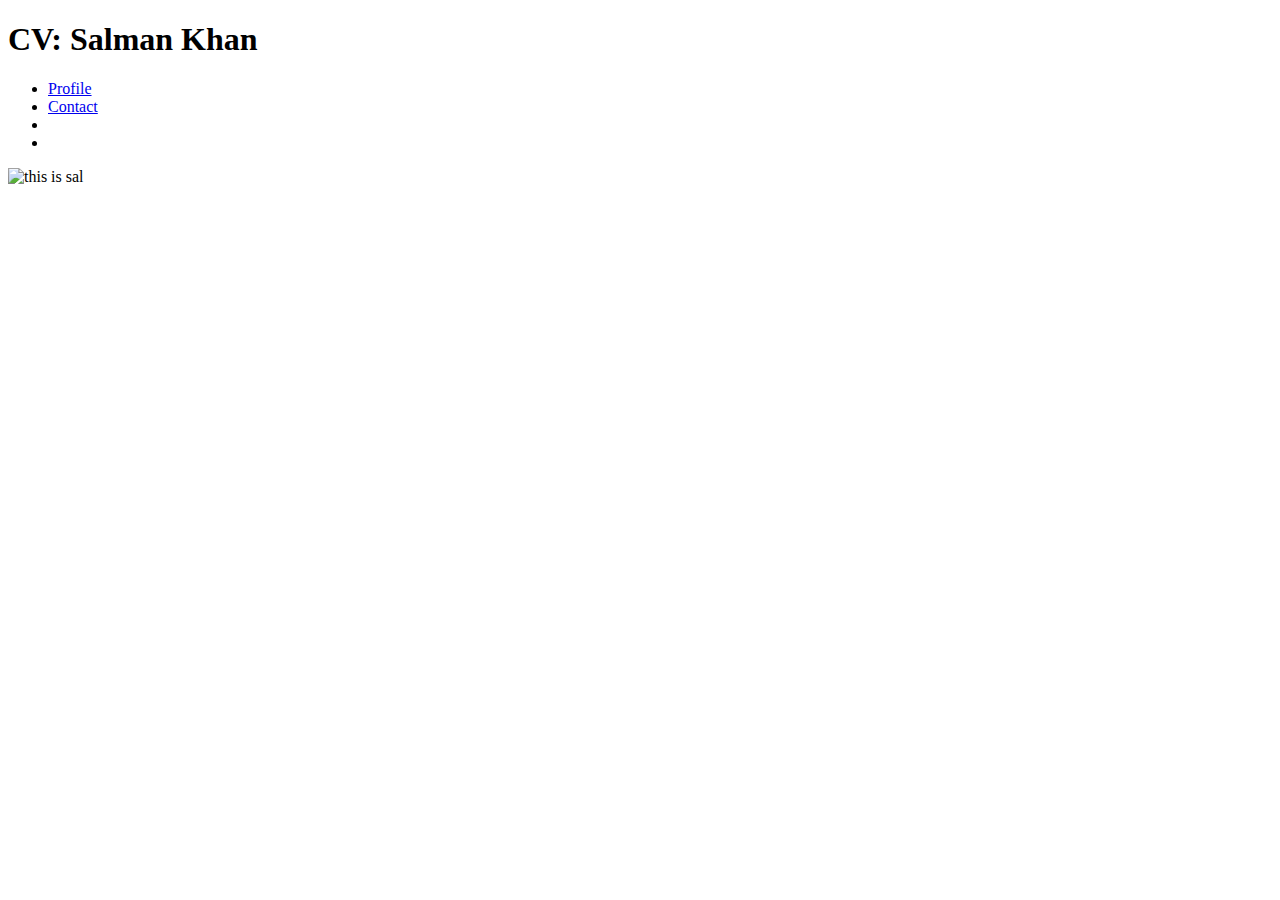
==== index.html @ fca5a1dc "first cut of cv" ====
<!DOCTYPE html>
<html>
  <head>
    <meta charset="utf-8">
    <title>CV: Salman Khan</title>
  </head>
  <body>
    <h1>CV: Salman Khan</h1>
    <nav>
      <ul>
        <li><a href="about.html">Profile</a></li>
        <li><a href="contact.html">Contact</a></li>
        <li></li>
        <li></li>
      </ul>
    </nav>
    <img src="sal.png" alt="this is sal"/>
    <!--
  

  <h2>Profile</h2>

  <p>I	am	an	experienced	IT	professional,	with	excellent	analytical	and	problem	solving	skills.	I	also	have
  experience	mentoring,	managing	and	leading	teams	and	supporting	my	peers.	One	of	my	core
  values	is	providing	exceptional	service.	I	consider	customer	satisfaction	to	be	the	most	important
  factor	in	service	organisations	and	I'm	drawn	to	work	for	organisations	that	share	this	same	value.
  I	am	quick	to	grasp	new	concepts	and	enjoy developing innovative	and	creative	solutions	to
  problems.</p>

  <p>My	working	experiences	have	allowed	me	to	diversify	my	skills	and	enhance	my	capabilities.
  However,	they	are	not	my	end	goal	but	rather	serve	as	stepping	stone	towards	having	an
  opportunity	to	work	in	a	development-oriented	organisation where	I	can	demonstrate	my	potential
  and	passion.	I	can	communicate	effectively,	both	orally	and	in	writing.
  I	was	recently	involved	from	start	to	finish	in	the	planning,	design	and	migration	of	an	entire	school
  network	from	a	Linux	environment	to	a	Windows	environment.</p>

  <h2>Skills Summary</h2>

  <p>A	large	part	of	my	work	experience	so	far	has	involved	working	with	networks;	this	has	given	me	a
  good	understanding	of	the	OSI	and	TCP/IP	networking	models.</p>

  <p>Over	the	last	few	years	I	have	been	studying	Software	development	at	undergraduate level	and also
  in	my	spare	time.	I	have	gained	basic	knowledge	and	skills	in	many	languages	including:</p>

   <ul>
    <li>Java</li>
    <li>Python</li>
    <li>PHP</li>
    <li>MySql</li>
   </ul>

  <p>During	this	time, I	have	gained	a	general	understanding	of software	development	techniques
    including:</p>

  <ul>
    <li>AGILE,	Scrum,	Sprint</li>
    <li>UML</li>
    <li>Object	Orientated	Programming,	Relational database	theory,	Software	testing	and	Version	Control</li>
  </ul>

  <p>I	am	also	comfortable	working	across	different	platforms	and familiar	with	Windows,	Mac	OSX,
     Ubuntu,	CentOS	and	Unix operating	systems.</p>

<h2>Education</h2>
<ul>
  <li><strong>DipHE Computing	and	Information	Technology</strong>,	The	Open	University	(Status:	Complete)</li>
  <li><strong>BSc Computing	and	Information	Technology</strong>,	The	Open	University	(Status:	Complete)</li>
</ul>

<h2>Employment history</h2>
<p><strong>Big	City	Tech	Ltd	(2012-2016)</strong> Managing	director</p>
<p>Tech	Retail	store	and	internet	cafe</p>
<p><strong>Boxlab	Ltd	(2004-2012)</strong> Managing	Director</p>
<p>I	started	Boxlab	in	2004,	the	business	primarily	focused	on	providing	SMEs	with	I.T	solutions,
which	include services	such	as:</p>
<ul>
  <li>Tech	support</li>
  <li>Network	and	server maintenance	and setup</li>
  <li>Software,	POS,	CCTV,	Design	and	Print	Solutions</li>
  <li>Web	Design</li>
</ul>
<p>Boxlab	ltd	also	operated	as	a	retail	store	offering	a	wide	variety	of	technology	based	products	and
services	including:</p>
<ul>
  <li>Computer	&	mobile	phone	repairs</li>
  <li>Home	Networking	and	Automation	solutions</li>
  <li>Computer	and	mobile	phone	sales	and	accessories</li>
</ul>

<h2>Interests</h2>
<p>I	am	a	social	person	with	a	passion	for	life;	I	enjoy	living	clean	and	healthy.	In	my	spare	time	I
love	learning	about	and	trying	new	things.	I	enjoy	good	conversation,	reading,	cooking,	sports
and martial	arts.	</p>


  </body>
</html>
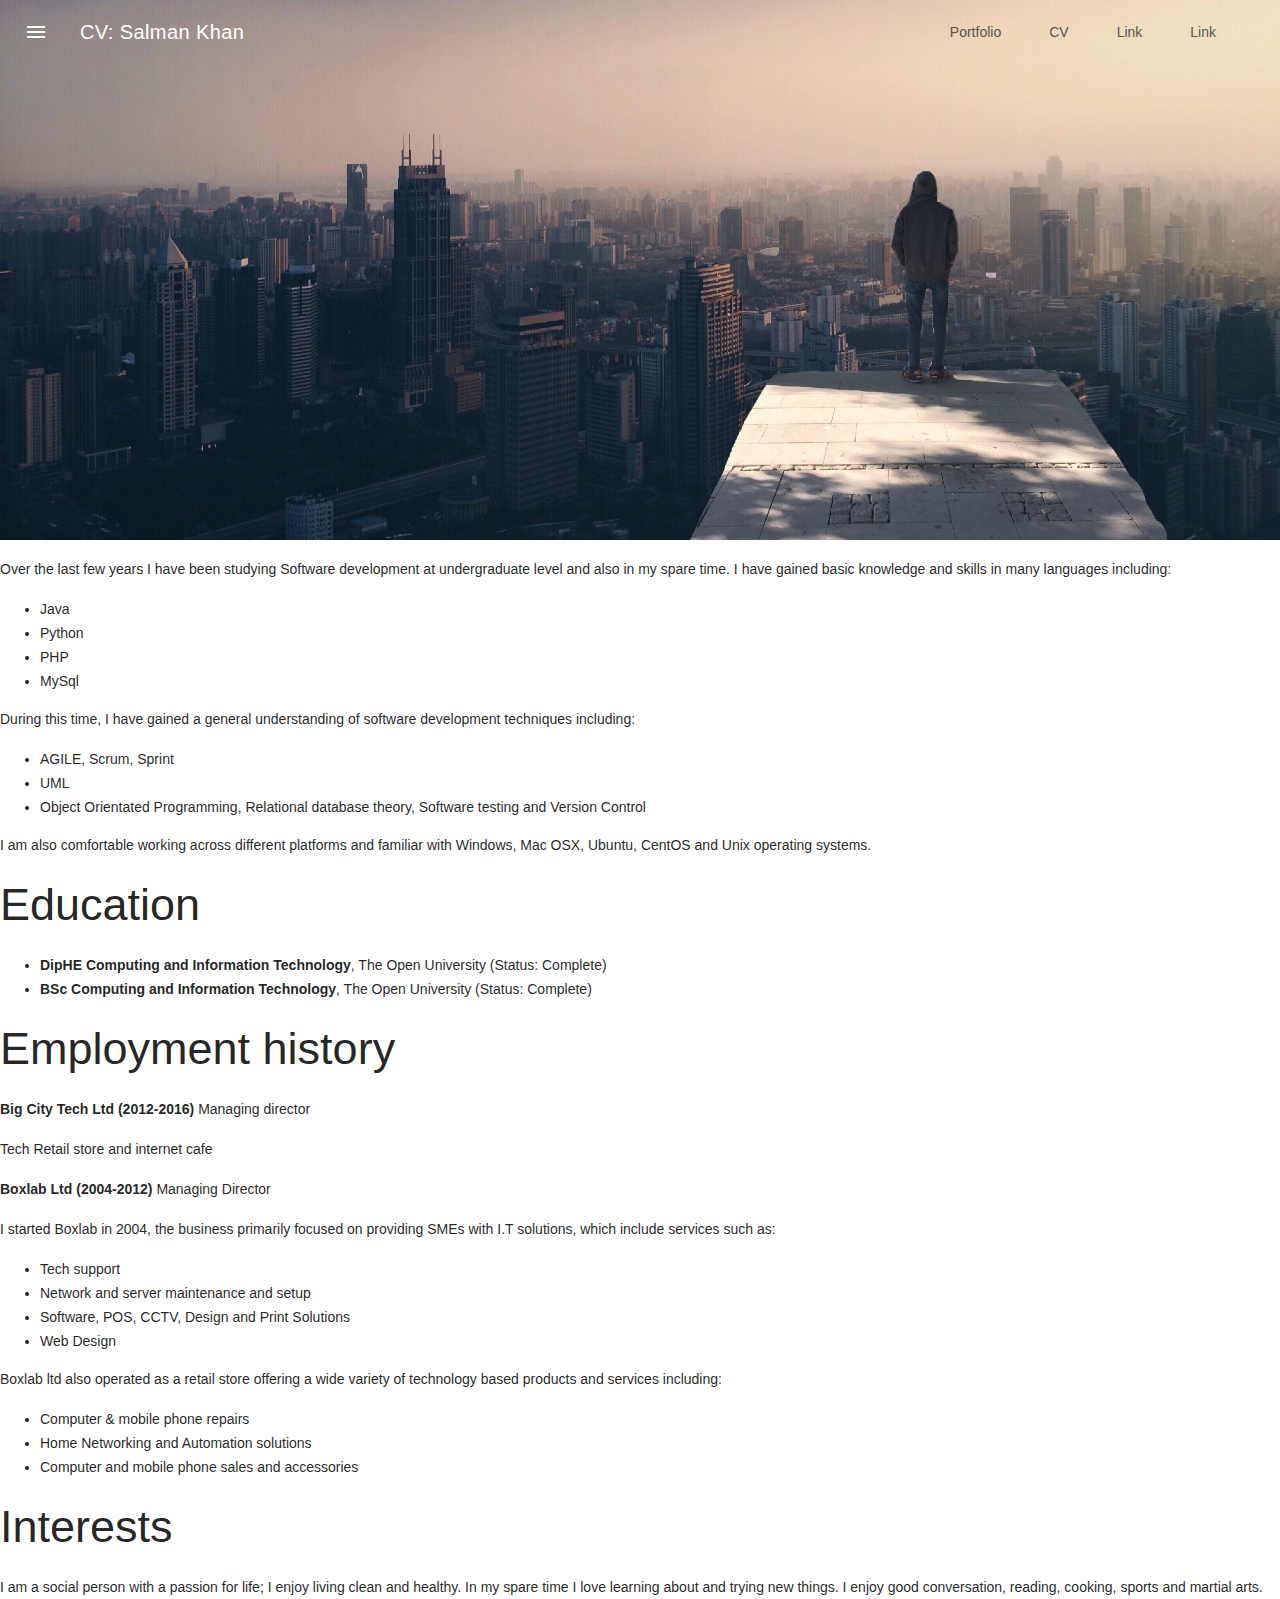
==== commit 98ff2c5b: "added layouts and colour scheme and hero image" ====
--- a/index.html
+++ b/index.html
@@ -1,70 +1,116 @@
 <!DOCTYPE html>
-<html>
-  <head>
-    <meta charset="utf-8">
-    <title>CV: Salman Khan</title>
-  </head>
-  <body>
-    <h1>CV: Salman Khan</h1>
-    <nav>
-      <ul>
-        <li><a href="about.html">Profile</a></li>
-        <li><a href="contact.html">Contact</a></li>
-        <li></li>
-        <li></li>
-      </ul>
+<html lang="en">
+<head>
+  <meta charset="UTF-8">
+  <meta name="viewport" content="width=device-width, initial-scale=1.0">
+  <meta http-equiv="X-UA-Compatible" content="ie=edge">
+  <title>CV: Salman Khan</title>
+  <link rel="stylesheet" href="https://fonts.googleapis.com/icon?family=Material+Icons">
+  <link rel="stylesheet" href="mdl/material.min.css" />
+  <script src="mdl/material.min.js"></script>
+  <link rel="stylesheet" href="main.css">
+
+</head>
+
+<body>
+
+<style>
+.demo-layout-transparent {
+background: url('newChapter.jpeg') center / cover;
+height: 60%;
+display: block;
+}
+.demo-layout-transparent .mdl-layout__header,
+.demo-layout-transparent .mdl-layout__drawer-button {
+/* This background is dark, so we set text to white. Use 87% black instead if
+   your background is light. */
+color: white;
+}
+</style>
+
+
+<div class="demo-layout-transparent mdl-layout mdl-js-layout">
+<header class="mdl-layout__header mdl-layout__header--transparent">
+  <div class="mdl-layout__header-row">
+    <!-- Title -->
+    <span class="mdl-layout-title">CV: Salman Khan</span>
+    <!-- Add spacer, to align navigation to the right -->
+    <div class="mdl-layout-spacer"></div>
+    <!-- Navigation -->
+    <nav class="mdl-navigation">
+      <a class="mdl-navigation__link" href="">Portfolio</a>
+      <a class="mdl-navigation__link" href="">CV</a>
+      <a class="mdl-navigation__link" href="">Link</a>
+      <a class="mdl-navigation__link" href="">Link</a>
     </nav>
-    <img src="sal.png" alt="this is sal"/>
-    <!--
-  
+  </div>
+</header>
+<div class="mdl-layout__drawer">
+  <span class="mdl-layout-title">Menu</span>
+  <nav class="mdl-navigation">
+    <a class="mdl-navigation__link" href="">Portfolio</a>
+    <a class="mdl-navigation__link" href="">CV</a>
+    <a class="mdl-navigation__link" href="">Link1</a>
+    <a class="mdl-navigation__link" href="">Link2</a>
+  </nav>
+</div>
+<main class="mdl-layout__content">
+</main>
+</div>
+<br>
+<div id="page-wrap">
 
-  <h2>Profile</h2>
+<h1>CV: Salman Khan</h1>
+<img src="sal.png" alt="this is sal"/>
 
-  <p>I	am	an	experienced	IT	professional,	with	excellent	analytical	and	problem	solving	skills.	I	also	have
-  experience	mentoring,	managing	and	leading	teams	and	supporting	my	peers.	One	of	my	core
-  values	is	providing	exceptional	service.	I	consider	customer	satisfaction	to	be	the	most	important
-  factor	in	service	organisations	and	I'm	drawn	to	work	for	organisations	that	share	this	same	value.
-  I	am	quick	to	grasp	new	concepts	and	enjoy developing innovative	and	creative	solutions	to
-  problems.</p>
 
-  <p>My	working	experiences	have	allowed	me	to	diversify	my	skills	and	enhance	my	capabilities.
-  However,	they	are	not	my	end	goal	but	rather	serve	as	stepping	stone	towards	having	an
-  opportunity	to	work	in	a	development-oriented	organisation where	I	can	demonstrate	my	potential
-  and	passion.	I	can	communicate	effectively,	both	orally	and	in	writing.
-  I	was	recently	involved	from	start	to	finish	in	the	planning,	design	and	migration	of	an	entire	school
-  network	from	a	Linux	environment	to	a	Windows	environment.</p>
+<h2>Profile</h2>
 
-  <h2>Skills Summary</h2>
+<p>I	am	an	experienced	IT	professional,	with	excellent	analytical	and	problem	solving	skills.	I	also	have
+experience	mentoring,	managing	and	leading	teams	and	supporting	my	peers.	One	of	my	core
+values	is	providing	exceptional	service.	I	consider	customer	satisfaction	to	be	the	most	important
+factor	in	service	organisations	and	I'm	drawn	to	work	for	organisations	that	share	this	same	value.
+I	am	quick	to	grasp	new	concepts	and	enjoy developing innovative	and	creative	solutions	to
+problems.</p>
 
-  <p>A	large	part	of	my	work	experience	so	far	has	involved	working	with	networks;	this	has	given	me	a
-  good	understanding	of	the	OSI	and	TCP/IP	networking	models.</p>
+<p>My	working	experiences	have	allowed	me	to	diversify	my	skills	and	enhance	my	capabilities.
+However,	they	are	not	my	end	goal	but	rather	serve	as	stepping	stone	towards	having	an
+opportunity	to	work	in	a	development-oriented	organisation where	I	can	demonstrate	my	potential
+and	passion.	I	can	communicate	effectively,	both	orally	and	in	writing.
+I	was	recently	involved	from	start	to	finish	in	the	planning,	design	and	migration	of	an	entire	school
+network	from	a	Linux	environment	to	a	Windows	environment.</p>
 
-  <p>Over	the	last	few	years	I	have	been	studying	Software	development	at	undergraduate level	and also
-  in	my	spare	time.	I	have	gained	basic	knowledge	and	skills	in	many	languages	including:</p>
+<h2>Skills Summary</h2>
 
-   <ul>
-    <li>Java</li>
-    <li>Python</li>
-    <li>PHP</li>
-    <li>MySql</li>
-   </ul>
+<p>A	large	part	of	my	work	experience	so	far	has	involved	working	with	networks;	this	has	given	me	a
+good	understanding	of	the	OSI	and	TCP/IP	networking	models.</p>
 
-  <p>During	this	time, I	have	gained	a	general	understanding	of software	development	techniques
-    including:</p>
+<p>Over	the	last	few	years	I	have	been	studying	Software	development	at	undergraduate level	and also
+in	my	spare	time.	I	have	gained	basic	knowledge	and	skills	in	many	languages	including:</p>
 
-  <ul>
-    <li>AGILE,	Scrum,	Sprint</li>
-    <li>UML</li>
-    <li>Object	Orientated	Programming,	Relational database	theory,	Software	testing	and	Version	Control</li>
-  </ul>
+ <ul>
+  <li>Java</li>
+  <li>Python</li>
+  <li>PHP</li>
+  <li>MySql</li>
+ </ul>
 
-  <p>I	am	also	comfortable	working	across	different	platforms	and familiar	with	Windows,	Mac	OSX,
-     Ubuntu,	CentOS	and	Unix operating	systems.</p>
+<p>During	this	time, I	have	gained	a	general	understanding	of software	development	techniques
+  including:</p>
+
+<ul>
+  <li>AGILE,	Scrum,	Sprint</li>
+  <li>UML</li>
+  <li>Object	Orientated	Programming,	Relational database	theory,	Software	testing	and	Version	Control</li>
+</ul>
+
+<p>I	am	also	comfortable	working	across	different	platforms	and familiar	with	Windows,	Mac	OSX,
+   Ubuntu,	CentOS	and	Unix operating	systems.</p>
 
 <h2>Education</h2>
 <ul>
-  <li><strong>DipHE Computing	and	Information	Technology</strong>,	The	Open	University	(Status:	Complete)</li>
-  <li><strong>BSc Computing	and	Information	Technology</strong>,	The	Open	University	(Status:	Complete)</li>
+<li><strong>DipHE Computing	and	Information	Technology</strong>,	The	Open	University	(Status:	Complete)</li>
+<li><strong>BSc Computing	and	Information	Technology</strong>,	The	Open	University	(Status:	Complete)</li>
 </ul>
 
 <h2>Employment history</h2>
@@ -74,17 +120,17 @@
 <p>I	started	Boxlab	in	2004,	the	business	primarily	focused	on	providing	SMEs	with	I.T	solutions,
 which	include services	such	as:</p>
 <ul>
-  <li>Tech	support</li>
-  <li>Network	and	server maintenance	and setup</li>
-  <li>Software,	POS,	CCTV,	Design	and	Print	Solutions</li>
-  <li>Web	Design</li>
+<li>Tech	support</li>
+<li>Network	and	server maintenance	and setup</li>
+<li>Software,	POS,	CCTV,	Design	and	Print	Solutions</li>
+<li>Web	Design</li>
 </ul>
 <p>Boxlab	ltd	also	operated	as	a	retail	store	offering	a	wide	variety	of	technology	based	products	and
 services	including:</p>
 <ul>
-  <li>Computer	&	mobile	phone	repairs</li>
-  <li>Home	Networking	and	Automation	solutions</li>
-  <li>Computer	and	mobile	phone	sales	and	accessories</li>
+<li>Computer	&	mobile	phone	repairs</li>
+<li>Home	Networking	and	Automation	solutions</li>
+<li>Computer	and	mobile	phone	sales	and	accessories</li>
 </ul>
 
 <h2>Interests</h2>
@@ -92,6 +138,7 @@
 love	learning	about	and	trying	new	things.	I	enjoy	good	conversation,	reading,	cooking,	sports
 and martial	arts.	</p>
 
+</div>
 
-  </body>
+</body>
 </html>
--- a/mdl/material.min.css
+++ b/mdl/material.min.css
@@ -0,0 +1,8 @@
+/**
+ * material-design-lite - Material Design Components in CSS, JS and HTML
+ * @version v1.3.0
+ * @license Apache-2.0
+ * @copyright 2015 Google, Inc.
+ * @link https://github.com/google/material-design-lite
+ */
+@charset "UTF-8";html{color:rgba(0,0,0,.87)}::-moz-selection{background:#b3d4fc;text-shadow:none}::selection{background:#b3d4fc;text-shadow:none}hr{display:block;height:1px;border:0;border-top:1px solid #ccc;margin:1em 0;padding:0}audio,canvas,iframe,img,svg,video{vertical-align:middle}fieldset{border:0;margin:0;padding:0}textarea{resize:vertical}.browserupgrade{margin:.2em 0;background:#ccc;color:#000;padding:.2em 0}.hidden{display:none!important}.visuallyhidden{border:0;clip:rect(0 0 0 0);height:1px;margin:-1px;overflow:hidden;padding:0;position:absolute;width:1px}.visuallyhidden.focusable:active,.visuallyhidden.focusable:focus{clip:auto;height:auto;margin:0;overflow:visible;position:static;width:auto}.invisible{visibility:hidden}.clearfix:before,.clearfix:after{content:" ";display:table}.clearfix:after{clear:both}@media print{*,*:before,*:after,*:first-letter{background:transparent!important;color:#000!important;box-shadow:none!important}a,a:visited{text-decoration:underline}a[href]:after{content:" (" attr(href)")"}abbr[title]:after{content:" (" attr(title)")"}a[href^="#"]:after,a[href^="javascript:"]:after{content:""}pre,blockquote{border:1px solid #999;page-break-inside:avoid}thead{display:table-header-group}tr,img{page-break-inside:avoid}img{max-width:100%!important}p,h2,h3{orphans:3;widows:3}h2,h3{page-break-after:avoid}}a,.mdl-accordion,.mdl-button,.mdl-card,.mdl-checkbox,.mdl-dropdown-menu,.mdl-icon-toggle,.mdl-item,.mdl-radio,.mdl-slider,.mdl-switch,.mdl-tabs__tab{-webkit-tap-highlight-color:transparent;-webkit-tap-highlight-color:rgba(255,255,255,0)}html{width:100%;height:100%;-ms-touch-action:manipulation;touch-action:manipulation}body{width:100%;min-height:100%}main{display:block}*[hidden]{display:none!important}html,body{font-family:"Helvetica","Arial",sans-serif;font-size:14px;font-weight:400;line-height:20px}h1,h2,h3,h4,h5,h6,p{padding:0}h1 small,h2 small,h3 small,h4 small,h5 small,h6 small{font-family:"Roboto","Helvetica","Arial",sans-serif;font-weight:400;line-height:1.35;letter-spacing:-.02em;opacity:.54;font-size:.6em}h1{font-size:56px;line-height:1.35;letter-spacing:-.02em;margin:24px 0}h1,h2{font-family:"Roboto","Helvetica","Arial",sans-serif;font-weight:400}h2{font-size:45px;line-height:48px}h2,h3{margin:24px 0}h3{font-size:34px;line-height:40px}h3,h4{font-family:"Roboto","Helvetica","Arial",sans-serif;font-weight:400}h4{font-size:24px;line-height:32px;-moz-osx-font-smoothing:grayscale;margin:24px 0 16px}h5{font-size:20px;font-weight:500;line-height:1;letter-spacing:.02em}h5,h6{font-family:"Roboto","Helvetica","Arial",sans-serif;margin:24px 0 16px}h6{font-size:16px;letter-spacing:.04em}h6,p{font-weight:400;line-height:24px}p{font-size:14px;letter-spacing:0;margin:0 0 16px}a{color:rgb(238,255,65);font-weight:500}blockquote{font-family:"Roboto","Helvetica","Arial",sans-serif;position:relative;font-size:24px;font-weight:300;font-style:italic;line-height:1.35;letter-spacing:.08em}blockquote:before{position:absolute;left:-.5em;content:'“'}blockquote:after{content:'”';margin-left:-.05em}mark{background-color:#f4ff81}dt{font-weight:700}address{font-size:12px;line-height:1;font-style:normal}address,ul,ol{font-weight:400;letter-spacing:0}ul,ol{font-size:14px;line-height:24px}.mdl-typography--display-4,.mdl-typography--display-4-color-contrast{font-family:"Roboto","Helvetica","Arial",sans-serif;font-size:112px;font-weight:300;line-height:1;letter-spacing:-.04em}.mdl-typography--display-4-color-contrast{opacity:.54}.mdl-typography--display-3,.mdl-typography--display-3-color-contrast{font-family:"Roboto","Helvetica","Arial",sans-serif;font-size:56px;font-weight:400;line-height:1.35;letter-spacing:-.02em}.mdl-typography--display-3-color-contrast{opacity:.54}.mdl-typography--display-2,.mdl-typography--display-2-color-contrast{font-family:"Roboto","Helvetica","Arial",sans-serif;font-size:45px;font-weight:400;line-height:48px}.mdl-typography--display-2-color-contrast{opacity:.54}.mdl-typography--display-1,.mdl-typography--display-1-color-contrast{font-family:"Roboto","Helvetica","Arial",sans-serif;font-size:34px;font-weight:400;line-height:40px}.mdl-typography--display-1-color-contrast{opacity:.54}.mdl-typography--headline,.mdl-typography--headline-color-contrast{font-family:"Roboto","Helvetica","Arial",sans-serif;font-size:24px;font-weight:400;line-height:32px;-moz-osx-font-smoothing:grayscale}.mdl-typography--headline-color-contrast{opacity:.87}.mdl-typography--title,.mdl-typography--title-color-contrast{font-family:"Roboto","Helvetica","Arial",sans-serif;font-size:20px;font-weight:500;line-height:1;letter-spacing:.02em}.mdl-typography--title-color-contrast{opacity:.87}.mdl-typography--subhead,.mdl-typography--subhead-color-contrast{font-family:"Roboto","Helvetica","Arial",sans-serif;font-size:16px;font-weight:400;line-height:24px;letter-spacing:.04em}.mdl-typography--subhead-color-contrast{opacity:.87}.mdl-typography--body-2,.mdl-typography--body-2-color-contrast{font-size:14px;font-weight:700;line-height:24px;letter-spacing:0}.mdl-typography--body-2-color-contrast{opacity:.87}.mdl-typography--body-1,.mdl-typography--body-1-color-contrast{font-size:14px;font-weight:400;line-height:24px;letter-spacing:0}.mdl-typography--body-1-color-contrast{opacity:.87}.mdl-typography--body-2-force-preferred-font,.mdl-typography--body-2-force-preferred-font-color-contrast{font-family:"Roboto","Helvetica","Arial",sans-serif;font-size:14px;font-weight:500;line-height:24px;letter-spacing:0}.mdl-typography--body-2-force-preferred-font-color-contrast{opacity:.87}.mdl-typography--body-1-force-preferred-font,.mdl-typography--body-1-force-preferred-font-color-contrast{font-family:"Roboto","Helvetica","Arial",sans-serif;font-size:14px;font-weight:400;line-height:24px;letter-spacing:0}.mdl-typography--body-1-force-preferred-font-color-contrast{opacity:.87}.mdl-typography--caption,.mdl-typography--caption-force-preferred-font{font-size:12px;font-weight:400;line-height:1;letter-spacing:0}.mdl-typography--caption-force-preferred-font{font-family:"Roboto","Helvetica","Arial",sans-serif}.mdl-typography--caption-color-contrast,.mdl-typography--caption-force-preferred-font-color-contrast{font-size:12px;font-weight:400;line-height:1;letter-spacing:0;opacity:.54}.mdl-typography--caption-force-preferred-font-color-contrast,.mdl-typography--menu{font-family:"Roboto","Helvetica","Arial",sans-serif}.mdl-typography--menu{font-size:14px;font-weight:500;line-height:1;letter-spacing:0}.mdl-typography--menu-color-contrast{opacity:.87}.mdl-typography--menu-color-contrast,.mdl-typography--button,.mdl-typography--button-color-contrast{font-family:"Roboto","Helvetica","Arial",sans-serif;font-size:14px;font-weight:500;line-height:1;letter-spacing:0}.mdl-typography--button,.mdl-typography--button-color-contrast{text-transform:uppercase}.mdl-typography--button-color-contrast{opacity:.87}.mdl-typography--text-left{text-align:left}.mdl-typography--text-right{text-align:right}.mdl-typography--text-center{text-align:center}.mdl-typography--text-justify{text-align:justify}.mdl-typography--text-nowrap{white-space:nowrap}.mdl-typography--text-lowercase{text-transform:lowercase}.mdl-typography--text-uppercase{text-transform:uppercase}.mdl-typography--text-capitalize{text-transform:capitalize}.mdl-typography--font-thin{font-weight:200!important}.mdl-typography--font-light{font-weight:300!important}.mdl-typography--font-regular{font-weight:400!important}.mdl-typography--font-medium{font-weight:500!important}.mdl-typography--font-bold{font-weight:700!important}.mdl-typography--font-black{font-weight:900!important}.material-icons{font-family:'Material Icons';font-weight:400;font-style:normal;font-size:24px;line-height:1;letter-spacing:normal;text-transform:none;display:inline-block;word-wrap:normal;-moz-font-feature-settings:'liga';font-feature-settings:'liga';-webkit-font-feature-settings:'liga';-webkit-font-smoothing:antialiased}.mdl-color-text--red{color:#f44336 !important}.mdl-color--red{background-color:#f44336 !important}.mdl-color-text--red-50{color:#ffebee !important}.mdl-color--red-50{background-color:#ffebee !important}.mdl-color-text--red-100{color:#ffcdd2 !important}.mdl-color--red-100{background-color:#ffcdd2 !important}.mdl-color-text--red-200{color:#ef9a9a !important}.mdl-color--red-200{background-color:#ef9a9a !important}.mdl-color-text--red-300{color:#e57373 !important}.mdl-color--red-300{background-color:#e57373 !important}.mdl-color-text--red-400{color:#ef5350 !important}.mdl-color--red-400{background-color:#ef5350 !important}.mdl-color-text--red-500{color:#f44336 !important}.mdl-color--red-500{background-color:#f44336 !important}.mdl-color-text--red-600{color:#e53935 !important}.mdl-color--red-600{background-color:#e53935 !important}.mdl-color-text--red-700{color:#d32f2f !important}.mdl-color--red-700{background-color:#d32f2f !important}.mdl-color-text--red-800{color:#c62828 !important}.mdl-color--red-800{background-color:#c62828 !important}.mdl-color-text--red-900{color:#b71c1c !important}.mdl-color--red-900{background-color:#b71c1c !important}.mdl-color-text--red-A100{color:#ff8a80 !important}.mdl-color--red-A100{background-color:#ff8a80 !important}.mdl-color-text--red-A200{color:#ff5252 !important}.mdl-color--red-A200{background-color:#ff5252 !important}.mdl-color-text--red-A400{color:#ff1744 !important}.mdl-color--red-A400{background-color:#ff1744 !important}.mdl-color-text--red-A700{color:#d50000 !important}.mdl-color--red-A700{background-color:#d50000 !important}.mdl-color-text--pink{color:#e91e63 !important}.mdl-color--pink{background-color:#e91e63 !important}.mdl-color-text--pink-50{color:#fce4ec !important}.mdl-color--pink-50{background-color:#fce4ec !important}.mdl-color-text--pink-100{color:#f8bbd0 !important}.mdl-color--pink-100{background-color:#f8bbd0 !important}.mdl-color-text--pink-200{color:#f48fb1 !important}.mdl-color--pink-200{background-color:#f48fb1 !important}.mdl-color-text--pink-300{color:#f06292 !important}.mdl-color--pink-300{background-color:#f06292 !important}.mdl-color-text--pink-400{color:#ec407a !important}.mdl-color--pink-400{background-color:#ec407a !important}.mdl-color-text--pink-500{color:#e91e63 !important}.mdl-color--pink-500{background-color:#e91e63 !important}.mdl-color-text--pink-600{color:#d81b60 !important}.mdl-color--pink-600{background-color:#d81b60 !important}.mdl-color-text--pink-700{color:#c2185b !important}.mdl-color--pink-700{background-color:#c2185b !important}.mdl-color-text--pink-800{color:#ad1457 !important}.mdl-color--pink-800{background-color:#ad1457 !important}.mdl-color-text--pink-900{color:#880e4f !important}.mdl-color--pink-900{background-color:#880e4f !important}.mdl-color-text--pink-A100{color:#ff80ab !important}.mdl-color--pink-A100{background-color:#ff80ab !important}.mdl-color-text--pink-A200{color:#ff4081 !important}.mdl-color--pink-A200{background-color:#ff4081 !important}.mdl-color-text--pink-A400{color:#f50057 !important}.mdl-color--pink-A400{background-color:#f50057 !important}.mdl-color-text--pink-A700{color:#c51162 !important}.mdl-color--pink-A700{background-color:#c51162 !important}.mdl-color-text--purple{color:#9c27b0 !important}.mdl-color--purple{background-color:#9c27b0 !important}.mdl-color-text--purple-50{color:#f3e5f5 !important}.mdl-color--purple-50{background-color:#f3e5f5 !important}.mdl-color-text--purple-100{color:#e1bee7 !important}.mdl-color--purple-100{background-color:#e1bee7 !important}.mdl-color-text--purple-200{color:#ce93d8 !important}.mdl-color--purple-200{background-color:#ce93d8 !important}.mdl-color-text--purple-300{color:#ba68c8 !important}.mdl-color--purple-300{background-color:#ba68c8 !important}.mdl-color-text--purple-400{color:#ab47bc !important}.mdl-color--purple-400{background-color:#ab47bc !important}.mdl-color-text--purple-500{color:#9c27b0 !important}.mdl-color--purple-500{background-color:#9c27b0 !important}.mdl-color-text--purple-600{color:#8e24aa !important}.mdl-color--purple-600{background-color:#8e24aa !important}.mdl-color-text--purple-700{color:#7b1fa2 !important}.mdl-color--purple-700{background-color:#7b1fa2 !important}.mdl-color-text--purple-800{color:#6a1b9a !important}.mdl-color--purple-800{background-color:#6a1b9a !important}.mdl-color-text--purple-900{color:#4a148c !important}.mdl-color--purple-900{background-color:#4a148c !important}.mdl-color-text--purple-A100{color:#ea80fc !important}.mdl-color--purple-A100{background-color:#ea80fc !important}.mdl-color-text--purple-A200{color:#e040fb !important}.mdl-color--purple-A200{background-color:#e040fb !important}.mdl-color-text--purple-A400{color:#d500f9 !important}.mdl-color--purple-A400{background-color:#d500f9 !important}.mdl-color-text--purple-A700{color:#a0f !important}.mdl-color--purple-A700{background-color:#a0f !important}.mdl-color-text--deep-purple{color:#673ab7 !important}.mdl-color--deep-purple{background-color:#673ab7 !important}.mdl-color-text--deep-purple-50{color:#ede7f6 !important}.mdl-color--deep-purple-50{background-color:#ede7f6 !important}.mdl-color-text--deep-purple-100{color:#d1c4e9 !important}.mdl-color--deep-purple-100{background-color:#d1c4e9 !important}.mdl-color-text--deep-purple-200{color:#b39ddb !important}.mdl-color--deep-purple-200{background-color:#b39ddb !important}.mdl-color-text--deep-purple-300{color:#9575cd !important}.mdl-color--deep-purple-300{background-color:#9575cd !important}.mdl-color-text--deep-purple-400{color:#7e57c2 !important}.mdl-color--deep-purple-400{background-color:#7e57c2 !important}.mdl-color-text--deep-purple-500{color:#673ab7 !important}.mdl-color--deep-purple-500{background-color:#673ab7 !important}.mdl-color-text--deep-purple-600{color:#5e35b1 !important}.mdl-color--deep-purple-600{background-color:#5e35b1 !important}.mdl-color-text--deep-purple-700{color:#512da8 !important}.mdl-color--deep-purple-700{background-color:#512da8 !important}.mdl-color-text--deep-purple-800{color:#4527a0 !important}.mdl-color--deep-purple-800{background-color:#4527a0 !important}.mdl-color-text--deep-purple-900{color:#311b92 !important}.mdl-color--deep-purple-900{background-color:#311b92 !important}.mdl-color-text--deep-purple-A100{color:#b388ff !important}.mdl-color--deep-purple-A100{background-color:#b388ff !important}.mdl-color-text--deep-purple-A200{color:#7c4dff !important}.mdl-color--deep-purple-A200{background-color:#7c4dff !important}.mdl-color-text--deep-purple-A400{color:#651fff !important}.mdl-color--deep-purple-A400{background-color:#651fff !important}.mdl-color-text--deep-purple-A700{color:#6200ea !important}.mdl-color--deep-purple-A700{background-color:#6200ea !important}.mdl-color-text--indigo{color:#3f51b5 !important}.mdl-color--indigo{background-color:#3f51b5 !important}.mdl-color-text--indigo-50{color:#e8eaf6 !important}.mdl-color--indigo-50{background-color:#e8eaf6 !important}.mdl-color-text--indigo-100{color:#c5cae9 !important}.mdl-color--indigo-100{background-color:#c5cae9 !important}.mdl-color-text--indigo-200{color:#9fa8da !important}.mdl-color--indigo-200{background-color:#9fa8da !important}.mdl-color-text--indigo-300{color:#7986cb !important}.mdl-color--indigo-300{background-color:#7986cb !important}.mdl-color-text--indigo-400{color:#5c6bc0 !important}.mdl-color--indigo-400{background-color:#5c6bc0 !important}.mdl-color-text--indigo-500{color:#3f51b5 !important}.mdl-color--indigo-500{background-color:#3f51b5 !important}.mdl-color-text--indigo-600{color:#3949ab !important}.mdl-color--indigo-600{background-color:#3949ab !important}.mdl-color-text--indigo-700{color:#303f9f !important}.mdl-color--indigo-700{background-color:#303f9f !important}.mdl-color-text--indigo-800{color:#283593 !important}.mdl-color--indigo-800{background-color:#283593 !important}.mdl-color-text--indigo-900{color:#1a237e !important}.mdl-color--indigo-900{background-color:#1a237e !important}.mdl-color-text--indigo-A100{color:#8c9eff !important}.mdl-color--indigo-A100{background-color:#8c9eff !important}.mdl-color-text--indigo-A200{color:#536dfe !important}.mdl-color--indigo-A200{background-color:#536dfe !important}.mdl-color-text--indigo-A400{color:#3d5afe !important}.mdl-color--indigo-A400{background-color:#3d5afe !important}.mdl-color-text--indigo-A700{color:#304ffe !important}.mdl-color--indigo-A700{background-color:#304ffe !important}.mdl-color-text--blue{color:#2196f3 !important}.mdl-color--blue{background-color:#2196f3 !important}.mdl-color-text--blue-50{color:#e3f2fd !important}.mdl-color--blue-50{background-color:#e3f2fd !important}.mdl-color-text--blue-100{color:#bbdefb !important}.mdl-color--blue-100{background-color:#bbdefb !important}.mdl-color-text--blue-200{color:#90caf9 !important}.mdl-color--blue-200{background-color:#90caf9 !important}.mdl-color-text--blue-300{color:#64b5f6 !important}.mdl-color--blue-300{background-color:#64b5f6 !important}.mdl-color-text--blue-400{color:#42a5f5 !important}.mdl-color--blue-400{background-color:#42a5f5 !important}.mdl-color-text--blue-500{color:#2196f3 !important}.mdl-color--blue-500{background-color:#2196f3 !important}.mdl-color-text--blue-600{color:#1e88e5 !important}.mdl-color--blue-600{background-color:#1e88e5 !important}.mdl-color-text--blue-700{color:#1976d2 !important}.mdl-color--blue-700{background-color:#1976d2 !important}.mdl-color-text--blue-800{color:#1565c0 !important}.mdl-color--blue-800{background-color:#1565c0 !important}.mdl-color-text--blue-900{color:#0d47a1 !important}.mdl-color--blue-900{background-color:#0d47a1 !important}.mdl-color-text--blue-A100{color:#82b1ff !important}.mdl-color--blue-A100{background-color:#82b1ff !important}.mdl-color-text--blue-A200{color:#448aff !important}.mdl-color--blue-A200{background-color:#448aff !important}.mdl-color-text--blue-A400{color:#2979ff !important}.mdl-color--blue-A400{background-color:#2979ff !important}.mdl-color-text--blue-A700{color:#2962ff !important}.mdl-color--blue-A700{background-color:#2962ff !important}.mdl-color-text--light-blue{color:#03a9f4 !important}.mdl-color--light-blue{background-color:#03a9f4 !important}.mdl-color-text--light-blue-50{color:#e1f5fe !important}.mdl-color--light-blue-50{background-color:#e1f5fe !important}.mdl-color-text--light-blue-100{color:#b3e5fc !important}.mdl-color--light-blue-100{background-color:#b3e5fc !important}.mdl-color-text--light-blue-200{color:#81d4fa !important}.mdl-color--light-blue-200{background-color:#81d4fa !important}.mdl-color-text--light-blue-300{color:#4fc3f7 !important}.mdl-color--light-blue-300{background-color:#4fc3f7 !important}.mdl-color-text--light-blue-400{color:#29b6f6 !important}.mdl-color--light-blue-400{background-color:#29b6f6 !important}.mdl-color-text--light-blue-500{color:#03a9f4 !important}.mdl-color--light-blue-500{background-color:#03a9f4 !important}.mdl-color-text--light-blue-600{color:#039be5 !important}.mdl-color--light-blue-600{background-color:#039be5 !important}.mdl-color-text--light-blue-700{color:#0288d1 !important}.mdl-color--light-blue-700{background-color:#0288d1 !important}.mdl-color-text--light-blue-800{color:#0277bd !important}.mdl-color--light-blue-800{background-color:#0277bd !important}.mdl-color-text--light-blue-900{color:#01579b !important}.mdl-color--light-blue-900{background-color:#01579b !important}.mdl-color-text--light-blue-A100{color:#80d8ff !important}.mdl-color--light-blue-A100{background-color:#80d8ff !important}.mdl-color-text--light-blue-A200{color:#40c4ff !important}.mdl-color--light-blue-A200{background-color:#40c4ff !important}.mdl-color-text--light-blue-A400{color:#00b0ff !important}.mdl-color--light-blue-A400{background-color:#00b0ff !important}.mdl-color-text--light-blue-A700{color:#0091ea !important}.mdl-color--light-blue-A700{background-color:#0091ea !important}.mdl-color-text--cyan{color:#00bcd4 !important}.mdl-color--cyan{background-color:#00bcd4 !important}.mdl-color-text--cyan-50{color:#e0f7fa !important}.mdl-color--cyan-50{background-color:#e0f7fa !important}.mdl-color-text--cyan-100{color:#b2ebf2 !important}.mdl-color--cyan-100{background-color:#b2ebf2 !important}.mdl-color-text--cyan-200{color:#80deea !important}.mdl-color--cyan-200{background-color:#80deea !important}.mdl-color-text--cyan-300{color:#4dd0e1 !important}.mdl-color--cyan-300{background-color:#4dd0e1 !important}.mdl-color-text--cyan-400{color:#26c6da !important}.mdl-color--cyan-400{background-color:#26c6da !important}.mdl-color-text--cyan-500{color:#00bcd4 !important}.mdl-color--cyan-500{background-color:#00bcd4 !important}.mdl-color-text--cyan-600{color:#00acc1 !important}.mdl-color--cyan-600{background-color:#00acc1 !important}.mdl-color-text--cyan-700{color:#0097a7 !important}.mdl-color--cyan-700{background-color:#0097a7 !important}.mdl-color-text--cyan-800{color:#00838f !important}.mdl-color--cyan-800{background-color:#00838f !important}.mdl-color-text--cyan-900{color:#006064 !important}.mdl-color--cyan-900{background-color:#006064 !important}.mdl-color-text--cyan-A100{color:#84ffff !important}.mdl-color--cyan-A100{background-color:#84ffff !important}.mdl-color-text--cyan-A200{color:#18ffff !important}.mdl-color--cyan-A200{background-color:#18ffff !important}.mdl-color-text--cyan-A400{color:#00e5ff !important}.mdl-color--cyan-A400{background-color:#00e5ff !important}.mdl-color-text--cyan-A700{color:#00b8d4 !important}.mdl-color--cyan-A700{background-color:#00b8d4 !important}.mdl-color-text--teal{color:#009688 !important}.mdl-color--teal{background-color:#009688 !important}.mdl-color-text--teal-50{color:#e0f2f1 !important}.mdl-color--teal-50{background-color:#e0f2f1 !important}.mdl-color-text--teal-100{color:#b2dfdb !important}.mdl-color--teal-100{background-color:#b2dfdb !important}.mdl-color-text--teal-200{color:#80cbc4 !important}.mdl-color--teal-200{background-color:#80cbc4 !important}.mdl-color-text--teal-300{color:#4db6ac !important}.mdl-color--teal-300{background-color:#4db6ac !important}.mdl-color-text--teal-400{color:#26a69a !important}.mdl-color--teal-400{background-color:#26a69a !important}.mdl-color-text--teal-500{color:#009688 !important}.mdl-color--teal-500{background-color:#009688 !important}.mdl-color-text--teal-600{color:#00897b !important}.mdl-color--teal-600{background-color:#00897b !important}.mdl-color-text--teal-700{color:#00796b !important}.mdl-color--teal-700{background-color:#00796b !important}.mdl-color-text--teal-800{color:#00695c !important}.mdl-color--teal-800{background-color:#00695c !important}.mdl-color-text--teal-900{color:#004d40 !important}.mdl-color--teal-900{background-color:#004d40 !important}.mdl-color-text--teal-A100{color:#a7ffeb !important}.mdl-color--teal-A100{background-color:#a7ffeb !important}.mdl-color-text--teal-A200{color:#64ffda !important}.mdl-color--teal-A200{background-color:#64ffda !important}.mdl-color-text--teal-A400{color:#1de9b6 !important}.mdl-color--teal-A400{background-color:#1de9b6 !important}.mdl-color-text--teal-A700{color:#00bfa5 !important}.mdl-color--teal-A700{background-color:#00bfa5 !important}.mdl-color-text--green{color:#4caf50 !important}.mdl-color--green{background-color:#4caf50 !important}.mdl-color-text--green-50{color:#e8f5e9 !important}.mdl-color--green-50{background-color:#e8f5e9 !important}.mdl-color-text--green-100{color:#c8e6c9 !important}.mdl-color--green-100{background-color:#c8e6c9 !important}.mdl-color-text--green-200{color:#a5d6a7 !important}.mdl-color--green-200{background-color:#a5d6a7 !important}.mdl-color-text--green-300{color:#81c784 !important}.mdl-color--green-300{background-color:#81c784 !important}.mdl-color-text--green-400{color:#66bb6a !important}.mdl-color--green-400{background-color:#66bb6a !important}.mdl-color-text--green-500{color:#4caf50 !important}.mdl-color--green-500{background-color:#4caf50 !important}.mdl-color-text--green-600{color:#43a047 !important}.mdl-color--green-600{background-color:#43a047 !important}.mdl-color-text--green-700{color:#388e3c !important}.mdl-color--green-700{background-color:#388e3c !important}.mdl-color-text--green-800{color:#2e7d32 !important}.mdl-color--green-800{background-color:#2e7d32 !important}.mdl-color-text--green-900{color:#1b5e20 !important}.mdl-color--green-900{background-color:#1b5e20 !important}.mdl-color-text--green-A100{color:#b9f6ca !important}.mdl-color--green-A100{background-color:#b9f6ca !important}.mdl-color-text--green-A200{color:#69f0ae !important}.mdl-color--green-A200{background-color:#69f0ae !important}.mdl-color-text--green-A400{color:#00e676 !important}.mdl-color--green-A400{background-color:#00e676 !important}.mdl-color-text--green-A700{color:#00c853 !important}.mdl-color--green-A700{background-color:#00c853 !important}.mdl-color-text--light-green{color:#8bc34a !important}.mdl-color--light-green{background-color:#8bc34a !important}.mdl-color-text--light-green-50{color:#f1f8e9 !important}.mdl-color--light-green-50{background-color:#f1f8e9 !important}.mdl-color-text--light-green-100{color:#dcedc8 !important}.mdl-color--light-green-100{background-color:#dcedc8 !important}.mdl-color-text--light-green-200{color:#c5e1a5 !important}.mdl-color--light-green-200{background-color:#c5e1a5 !important}.mdl-color-text--light-green-300{color:#aed581 !important}.mdl-color--light-green-300{background-color:#aed581 !important}.mdl-color-text--light-green-400{color:#9ccc65 !important}.mdl-color--light-green-400{background-color:#9ccc65 !important}.mdl-color-text--light-green-500{color:#8bc34a !important}.mdl-color--light-green-500{background-color:#8bc34a !important}.mdl-color-text--light-green-600{color:#7cb342 !important}.mdl-color--light-green-600{background-color:#7cb342 !important}.mdl-color-text--light-green-700{color:#689f38 !important}.mdl-color--light-green-700{background-color:#689f38 !important}.mdl-color-text--light-green-800{color:#558b2f !important}.mdl-color--light-green-800{background-color:#558b2f !important}.mdl-color-text--light-green-900{color:#33691e !important}.mdl-color--light-green-900{background-color:#33691e !important}.mdl-color-text--light-green-A100{color:#ccff90 !important}.mdl-color--light-green-A100{background-color:#ccff90 !important}.mdl-color-text--light-green-A200{color:#b2ff59 !important}.mdl-color--light-green-A200{background-color:#b2ff59 !important}.mdl-color-text--light-green-A400{color:#76ff03 !important}.mdl-color--light-green-A400{background-color:#76ff03 !important}.mdl-color-text--light-green-A700{color:#64dd17 !important}.mdl-color--light-green-A700{background-color:#64dd17 !important}.mdl-color-text--lime{color:#cddc39 !important}.mdl-color--lime{background-color:#cddc39 !important}.mdl-color-text--lime-50{color:#f9fbe7 !important}.mdl-color--lime-50{background-color:#f9fbe7 !important}.mdl-color-text--lime-100{color:#f0f4c3 !important}.mdl-color--lime-100{background-color:#f0f4c3 !important}.mdl-color-text--lime-200{color:#e6ee9c !important}.mdl-color--lime-200{background-color:#e6ee9c !important}.mdl-color-text--lime-300{color:#dce775 !important}.mdl-color--lime-300{background-color:#dce775 !important}.mdl-color-text--lime-400{color:#d4e157 !important}.mdl-color--lime-400{background-color:#d4e157 !important}.mdl-color-text--lime-500{color:#cddc39 !important}.mdl-color--lime-500{background-color:#cddc39 !important}.mdl-color-text--lime-600{color:#c0ca33 !important}.mdl-color--lime-600{background-color:#c0ca33 !important}.mdl-color-text--lime-700{color:#afb42b !important}.mdl-color--lime-700{background-color:#afb42b !important}.mdl-color-text--lime-800{color:#9e9d24 !important}.mdl-color--lime-800{background-color:#9e9d24 !important}.mdl-color-text--lime-900{color:#827717 !important}.mdl-color--lime-900{background-color:#827717 !important}.mdl-color-text--lime-A100{color:#f4ff81 !important}.mdl-color--lime-A100{background-color:#f4ff81 !important}.mdl-color-text--lime-A200{color:#eeff41 !important}.mdl-color--lime-A200{background-color:#eeff41 !important}.mdl-color-text--lime-A400{color:#c6ff00 !important}.mdl-color--lime-A400{background-color:#c6ff00 !important}.mdl-color-text--lime-A700{color:#aeea00 !important}.mdl-color--lime-A700{background-color:#aeea00 !important}.mdl-color-text--yellow{color:#ffeb3b !important}.mdl-color--yellow{background-color:#ffeb3b !important}.mdl-color-text--yellow-50{color:#fffde7 !important}.mdl-color--yellow-50{background-color:#fffde7 !important}.mdl-color-text--yellow-100{color:#fff9c4 !important}.mdl-color--yellow-100{background-color:#fff9c4 !important}.mdl-color-text--yellow-200{color:#fff59d !important}.mdl-color--yellow-200{background-color:#fff59d !important}.mdl-color-text--yellow-300{color:#fff176 !important}.mdl-color--yellow-300{background-color:#fff176 !important}.mdl-color-text--yellow-400{color:#ffee58 !important}.mdl-color--yellow-400{background-color:#ffee58 !important}.mdl-color-text--yellow-500{color:#ffeb3b !important}.mdl-color--yellow-500{background-color:#ffeb3b !important}.mdl-color-text--yellow-600{color:#fdd835 !important}.mdl-color--yellow-600{background-color:#fdd835 !important}.mdl-color-text--yellow-700{color:#fbc02d !important}.mdl-color--yellow-700{background-color:#fbc02d !important}.mdl-color-text--yellow-800{color:#f9a825 !important}.mdl-color--yellow-800{background-color:#f9a825 !important}.mdl-color-text--yellow-900{color:#f57f17 !important}.mdl-color--yellow-900{background-color:#f57f17 !important}.mdl-color-text--yellow-A100{color:#ffff8d !important}.mdl-color--yellow-A100{background-color:#ffff8d !important}.mdl-color-text--yellow-A200{color:#ff0 !important}.mdl-color--yellow-A200{background-color:#ff0 !important}.mdl-color-text--yellow-A400{color:#ffea00 !important}.mdl-color--yellow-A400{background-color:#ffea00 !important}.mdl-color-text--yellow-A700{color:#ffd600 !important}.mdl-color--yellow-A700{background-color:#ffd600 !important}.mdl-color-text--amber{color:#ffc107 !important}.mdl-color--amber{background-color:#ffc107 !important}.mdl-color-text--amber-50{color:#fff8e1 !important}.mdl-color--amber-50{background-color:#fff8e1 !important}.mdl-color-text--amber-100{color:#ffecb3 !important}.mdl-color--amber-100{background-color:#ffecb3 !important}.mdl-color-text--amber-200{color:#ffe082 !important}.mdl-color--amber-200{background-color:#ffe082 !important}.mdl-color-text--amber-300{color:#ffd54f !important}.mdl-color--amber-300{background-color:#ffd54f !important}.mdl-color-text--amber-400{color:#ffca28 !important}.mdl-color--amber-400{background-color:#ffca28 !important}.mdl-color-text--amber-500{color:#ffc107 !important}.mdl-color--amber-500{background-color:#ffc107 !important}.mdl-color-text--amber-600{color:#ffb300 !important}.mdl-color--amber-600{background-color:#ffb300 !important}.mdl-color-text--amber-700{color:#ffa000 !important}.mdl-color--amber-700{background-color:#ffa000 !important}.mdl-color-text--amber-800{color:#ff8f00 !important}.mdl-color--amber-800{background-color:#ff8f00 !important}.mdl-color-text--amber-900{color:#ff6f00 !important}.mdl-color--amber-900{background-color:#ff6f00 !important}.mdl-color-text--amber-A100{color:#ffe57f !important}.mdl-color--amber-A100{background-color:#ffe57f !important}.mdl-color-text--amber-A200{color:#ffd740 !important}.mdl-color--amber-A200{background-color:#ffd740 !important}.mdl-color-text--amber-A400{color:#ffc400 !important}.mdl-color--amber-A400{background-color:#ffc400 !important}.mdl-color-text--amber-A700{color:#ffab00 !important}.mdl-color--amber-A700{background-color:#ffab00 !important}.mdl-color-text--orange{color:#ff9800 !important}.mdl-color--orange{background-color:#ff9800 !important}.mdl-color-text--orange-50{color:#fff3e0 !important}.mdl-color--orange-50{background-color:#fff3e0 !important}.mdl-color-text--orange-100{color:#ffe0b2 !important}.mdl-color--orange-100{background-color:#ffe0b2 !important}.mdl-color-text--orange-200{color:#ffcc80 !important}.mdl-color--orange-200{background-color:#ffcc80 !important}.mdl-color-text--orange-300{color:#ffb74d !important}.mdl-color--orange-300{background-color:#ffb74d !important}.mdl-color-text--orange-400{color:#ffa726 !important}.mdl-color--orange-400{background-color:#ffa726 !important}.mdl-color-text--orange-500{color:#ff9800 !important}.mdl-color--orange-500{background-color:#ff9800 !important}.mdl-color-text--orange-600{color:#fb8c00 !important}.mdl-color--orange-600{background-color:#fb8c00 !important}.mdl-color-text--orange-700{color:#f57c00 !important}.mdl-color--orange-700{background-color:#f57c00 !important}.mdl-color-text--orange-800{color:#ef6c00 !important}.mdl-color--orange-800{background-color:#ef6c00 !important}.mdl-color-text--orange-900{color:#e65100 !important}.mdl-color--orange-900{background-color:#e65100 !important}.mdl-color-text--orange-A100{color:#ffd180 !important}.mdl-color--orange-A100{background-color:#ffd180 !important}.mdl-color-text--orange-A200{color:#ffab40 !important}.mdl-color--orange-A200{background-color:#ffab40 !important}.mdl-color-text--orange-A400{color:#ff9100 !important}.mdl-color--orange-A400{background-color:#ff9100 !important}.mdl-color-text--orange-A700{color:#ff6d00 !important}.mdl-color--orange-A700{background-color:#ff6d00 !important}.mdl-color-text--deep-orange{color:#ff5722 !important}.mdl-color--deep-orange{background-color:#ff5722 !important}.mdl-color-text--deep-orange-50{color:#fbe9e7 !important}.mdl-color--deep-orange-50{background-color:#fbe9e7 !important}.mdl-color-text--deep-orange-100{color:#ffccbc !important}.mdl-color--deep-orange-100{background-color:#ffccbc !important}.mdl-color-text--deep-orange-200{color:#ffab91 !important}.mdl-color--deep-orange-200{background-color:#ffab91 !important}.mdl-color-text--deep-orange-300{color:#ff8a65 !important}.mdl-color--deep-orange-300{background-color:#ff8a65 !important}.mdl-color-text--deep-orange-400{color:#ff7043 !important}.mdl-color--deep-orange-400{background-color:#ff7043 !important}.mdl-color-text--deep-orange-500{color:#ff5722 !important}.mdl-color--deep-orange-500{background-color:#ff5722 !important}.mdl-color-text--deep-orange-600{color:#f4511e !important}.mdl-color--deep-orange-600{background-color:#f4511e !important}.mdl-color-text--deep-orange-700{color:#e64a19 !important}.mdl-color--deep-orange-700{background-color:#e64a19 !important}.mdl-color-text--deep-orange-800{color:#d84315 !important}.mdl-color--deep-orange-800{background-color:#d84315 !important}.mdl-color-text--deep-orange-900{color:#bf360c !important}.mdl-color--deep-orange-900{background-color:#bf360c !important}.mdl-color-text--deep-orange-A100{color:#ff9e80 !important}.mdl-color--deep-orange-A100{background-color:#ff9e80 !important}.mdl-color-text--deep-orange-A200{color:#ff6e40 !important}.mdl-color--deep-orange-A200{background-color:#ff6e40 !important}.mdl-color-text--deep-orange-A400{color:#ff3d00 !important}.mdl-color--deep-orange-A400{background-color:#ff3d00 !important}.mdl-color-text--deep-orange-A700{color:#dd2c00 !important}.mdl-color--deep-orange-A700{background-color:#dd2c00 !important}.mdl-color-text--brown{color:#795548 !important}.mdl-color--brown{background-color:#795548 !important}.mdl-color-text--brown-50{color:#efebe9 !important}.mdl-color--brown-50{background-color:#efebe9 !important}.mdl-color-text--brown-100{color:#d7ccc8 !important}.mdl-color--brown-100{background-color:#d7ccc8 !important}.mdl-color-text--brown-200{color:#bcaaa4 !important}.mdl-color--brown-200{background-color:#bcaaa4 !important}.mdl-color-text--brown-300{color:#a1887f !important}.mdl-color--brown-300{background-color:#a1887f !important}.mdl-color-text--brown-400{color:#8d6e63 !important}.mdl-color--brown-400{background-color:#8d6e63 !important}.mdl-color-text--brown-500{color:#795548 !important}.mdl-color--brown-500{background-color:#795548 !important}.mdl-color-text--brown-600{color:#6d4c41 !important}.mdl-color--brown-600{background-color:#6d4c41 !important}.mdl-color-text--brown-700{color:#5d4037 !important}.mdl-color--brown-700{background-color:#5d4037 !important}.mdl-color-text--brown-800{color:#4e342e !important}.mdl-color--brown-800{background-color:#4e342e !important}.mdl-color-text--brown-900{color:#3e2723 !important}.mdl-color--brown-900{background-color:#3e2723 !important}.mdl-color-text--grey{color:#9e9e9e !important}.mdl-color--grey{background-color:#9e9e9e !important}.mdl-color-text--grey-50{color:#fafafa !important}.mdl-color--grey-50{background-color:#fafafa !important}.mdl-color-text--grey-100{color:#f5f5f5 !important}.mdl-color--grey-100{background-color:#f5f5f5 !important}.mdl-color-text--grey-200{color:#eee !important}.mdl-color--grey-200{background-color:#eee !important}.mdl-color-text--grey-300{color:#e0e0e0 !important}.mdl-color--grey-300{background-color:#e0e0e0 !important}.mdl-color-text--grey-400{color:#bdbdbd !important}.mdl-color--grey-400{background-color:#bdbdbd !important}.mdl-color-text--grey-500{color:#9e9e9e !important}.mdl-color--grey-500{background-color:#9e9e9e !important}.mdl-color-text--grey-600{color:#757575 !important}.mdl-color--grey-600{background-color:#757575 !important}.mdl-color-text--grey-700{color:#616161 !important}.mdl-color--grey-700{background-color:#616161 !important}.mdl-color-text--grey-800{color:#424242 !important}.mdl-color--grey-800{background-color:#424242 !important}.mdl-color-text--grey-900{color:#212121 !important}.mdl-color--grey-900{background-color:#212121 !important}.mdl-color-text--blue-grey{color:#607d8b !important}.mdl-color--blue-grey{background-color:#607d8b !important}.mdl-color-text--blue-grey-50{color:#eceff1 !important}.mdl-color--blue-grey-50{background-color:#eceff1 !important}.mdl-color-text--blue-grey-100{color:#cfd8dc !important}.mdl-color--blue-grey-100{background-color:#cfd8dc !important}.mdl-color-text--blue-grey-200{color:#b0bec5 !important}.mdl-color--blue-grey-200{background-color:#b0bec5 !important}.mdl-color-text--blue-grey-300{color:#90a4ae !important}.mdl-color--blue-grey-300{background-color:#90a4ae !important}.mdl-color-text--blue-grey-400{color:#78909c !important}.mdl-color--blue-grey-400{background-color:#78909c !important}.mdl-color-text--blue-grey-500{color:#607d8b !important}.mdl-color--blue-grey-500{background-color:#607d8b !important}.mdl-color-text--blue-grey-600{color:#546e7a !important}.mdl-color--blue-grey-600{background-color:#546e7a !important}.mdl-color-text--blue-grey-700{color:#455a64 !important}.mdl-color--blue-grey-700{background-color:#455a64 !important}.mdl-color-text--blue-grey-800{color:#37474f !important}.mdl-color--blue-grey-800{background-color:#37474f !important}.mdl-color-text--blue-grey-900{color:#263238 !important}.mdl-color--blue-grey-900{background-color:#263238 !important}.mdl-color--black{background-color:#000 !important}.mdl-color-text--black{color:#000 !important}.mdl-color--white{background-color:#fff !important}.mdl-color-text--white{color:#fff !important}.mdl-color--primary{background-color:rgb(255,235,59)!important}.mdl-color--primary-contrast{background-color:rgb(66,66,66)!important}.mdl-color--primary-dark{background-color:rgb(251,192,45)!important}.mdl-color--accent{background-color:rgb(238,255,65)!important}.mdl-color--accent-contrast{background-color:rgb(66,66,66)!important}.mdl-color-text--primary{color:rgb(255,235,59)!important}.mdl-color-text--primary-contrast{color:rgb(66,66,66)!important}.mdl-color-text--primary-dark{color:rgb(251,192,45)!important}.mdl-color-text--accent{color:rgb(238,255,65)!important}.mdl-color-text--accent-contrast{color:rgb(66,66,66)!important}.mdl-ripple{background:#000;border-radius:50%;height:50px;left:0;opacity:0;pointer-events:none;position:absolute;top:0;-webkit-transform:translate(-50%,-50%);transform:translate(-50%,-50%);width:50px;overflow:hidden}.mdl-ripple.is-animating{transition:transform .3s cubic-bezier(0,0,.2,1),width .3s cubic-bezier(0,0,.2,1),height .3s cubic-bezier(0,0,.2,1),opacity .6s cubic-bezier(0,0,.2,1);transition:transform .3s cubic-bezier(0,0,.2,1),width .3s cubic-bezier(0,0,.2,1),height .3s cubic-bezier(0,0,.2,1),opacity .6s cubic-bezier(0,0,.2,1),-webkit-transform .3s cubic-bezier(0,0,.2,1)}.mdl-ripple.is-visible{opacity:.3}.mdl-animation--default,.mdl-animation--fast-out-slow-in{transition-timing-function:cubic-bezier(.4,0,.2,1)}.mdl-animation--linear-out-slow-in{transition-timing-function:cubic-bezier(0,0,.2,1)}.mdl-animation--fast-out-linear-in{transition-timing-function:cubic-bezier(.4,0,1,1)}.mdl-badge{position:relative;white-space:nowrap;margin-right:24px}.mdl-badge:not([data-badge]){margin-right:auto}.mdl-badge[data-badge]:after{content:attr(data-badge);display:-webkit-flex;display:-ms-flexbox;display:flex;-webkit-flex-direction:row;-ms-flex-direction:row;flex-direction:row;-webkit-flex-wrap:wrap;-ms-flex-wrap:wrap;flex-wrap:wrap;-webkit-justify-content:center;-ms-flex-pack:center;justify-content:center;-webkit-align-content:center;-ms-flex-line-pack:center;align-content:center;-webkit-align-items:center;-ms-flex-align:center;align-items:center;position:absolute;top:-11px;right:-24px;font-family:"Roboto","Helvetica","Arial",sans-serif;font-weight:600;font-size:12px;width:22px;height:22px;border-radius:50%;background:rgb(238,255,65);color:rgb(66,66,66)}.mdl-button .mdl-badge[data-badge]:after{top:-10px;right:-5px}.mdl-badge.mdl-badge--no-background[data-badge]:after{color:rgb(238,255,65);background:rgba(66,66,66,.2);box-shadow:0 0 1px gray}.mdl-badge.mdl-badge--overlap{margin-right:10px}.mdl-badge.mdl-badge--overlap:after{right:-10px}.mdl-button{background:0 0;border:none;border-radius:2px;color:#000;position:relative;height:36px;margin:0;min-width:64px;padding:0 16px;display:inline-block;font-family:"Roboto","Helvetica","Arial",sans-serif;font-size:14px;font-weight:500;text-transform:uppercase;letter-spacing:0;overflow:hidden;will-change:box-shadow;transition:box-shadow .2s cubic-bezier(.4,0,1,1),background-color .2s cubic-bezier(.4,0,.2,1),color .2s cubic-bezier(.4,0,.2,1);outline:none;cursor:pointer;text-decoration:none;text-align:center;line-height:36px;vertical-align:middle}.mdl-button::-moz-focus-inner{border:0}.mdl-button:hover{background-color:rgba(158,158,158,.2)}.mdl-button:focus:not(:active){background-color:rgba(0,0,0,.12)}.mdl-button:active{background-color:rgba(158,158,158,.4)}.mdl-button.mdl-button--colored{color:rgb(255,235,59)}.mdl-button.mdl-button--colored:focus:not(:active){background-color:rgba(0,0,0,.12)}input.mdl-button[type="submit"]{-webkit-appearance:none}.mdl-button--raised{background:rgba(158,158,158,.2);box-shadow:0 2px 2px 0 rgba(0,0,0,.14),0 3px 1px -2px rgba(0,0,0,.2),0 1px 5px 0 rgba(0,0,0,.12)}.mdl-button--raised:active{box-shadow:0 4px 5px 0 rgba(0,0,0,.14),0 1px 10px 0 rgba(0,0,0,.12),0 2px 4px -1px rgba(0,0,0,.2);background-color:rgba(158,158,158,.4)}.mdl-button--raised:focus:not(:active){box-shadow:0 0 8px rgba(0,0,0,.18),0 8px 16px rgba(0,0,0,.36);background-color:rgba(158,158,158,.4)}.mdl-button--raised.mdl-button--colored{background:rgb(255,235,59);color:rgb(66,66,66)}.mdl-button--raised.mdl-button--colored:hover{background-color:rgb(255,235,59)}.mdl-button--raised.mdl-button--colored:active{background-color:rgb(255,235,59)}.mdl-button--raised.mdl-button--colored:focus:not(:active){background-color:rgb(255,235,59)}.mdl-button--raised.mdl-button--colored .mdl-ripple{background:rgb(66,66,66)}.mdl-button--fab{border-radius:50%;font-size:24px;height:56px;margin:auto;min-width:56px;width:56px;padding:0;overflow:hidden;background:rgba(158,158,158,.2);box-shadow:0 1px 1.5px 0 rgba(0,0,0,.12),0 1px 1px 0 rgba(0,0,0,.24);position:relative;line-height:normal}.mdl-button--fab .material-icons{position:absolute;top:50%;left:50%;-webkit-transform:translate(-12px,-12px);transform:translate(-12px,-12px);line-height:24px;width:24px}.mdl-button--fab.mdl-button--mini-fab{height:40px;min-width:40px;width:40px}.mdl-button--fab .mdl-button__ripple-container{border-radius:50%;-webkit-mask-image:-webkit-radial-gradient(circle,#fff,#000)}.mdl-button--fab:active{box-shadow:0 4px 5px 0 rgba(0,0,0,.14),0 1px 10px 0 rgba(0,0,0,.12),0 2px 4px -1px rgba(0,0,0,.2);background-color:rgba(158,158,158,.4)}.mdl-button--fab:focus:not(:active){box-shadow:0 0 8px rgba(0,0,0,.18),0 8px 16px rgba(0,0,0,.36);background-color:rgba(158,158,158,.4)}.mdl-button--fab.mdl-button--colored{background:rgb(238,255,65);color:rgb(66,66,66)}.mdl-button--fab.mdl-button--colored:hover{background-color:rgb(238,255,65)}.mdl-button--fab.mdl-button--colored:focus:not(:active){background-color:rgb(238,255,65)}.mdl-button--fab.mdl-button--colored:active{background-color:rgb(238,255,65)}.mdl-button--fab.mdl-button--colored .mdl-ripple{background:rgb(66,66,66)}.mdl-button--icon{border-radius:50%;font-size:24px;height:32px;margin-left:0;margin-right:0;min-width:32px;width:32px;padding:0;overflow:hidden;color:inherit;line-height:normal}.mdl-button--icon .material-icons{position:absolute;top:50%;left:50%;-webkit-transform:translate(-12px,-12px);transform:translate(-12px,-12px);line-height:24px;width:24px}.mdl-button--icon.mdl-button--mini-icon{height:24px;min-width:24px;width:24px}.mdl-button--icon.mdl-button--mini-icon .material-icons{top:0;left:0}.mdl-button--icon .mdl-button__ripple-container{border-radius:50%;-webkit-mask-image:-webkit-radial-gradient(circle,#fff,#000)}.mdl-button__ripple-container{display:block;height:100%;left:0;position:absolute;top:0;width:100%;z-index:0;overflow:hidden}.mdl-button[disabled] .mdl-button__ripple-container .mdl-ripple,.mdl-button.mdl-button--disabled .mdl-button__ripple-container .mdl-ripple{background-color:transparent}.mdl-button--primary.mdl-button--primary{color:rgb(255,235,59)}.mdl-button--primary.mdl-button--primary .mdl-ripple{background:rgb(66,66,66)}.mdl-button--primary.mdl-button--primary.mdl-button--raised,.mdl-button--primary.mdl-button--primary.mdl-button--fab{color:rgb(66,66,66);background-color:rgb(255,235,59)}.mdl-button--accent.mdl-button--accent{color:rgb(238,255,65)}.mdl-button--accent.mdl-button--accent .mdl-ripple{background:rgb(66,66,66)}.mdl-button--accent.mdl-button--accent.mdl-button--raised,.mdl-button--accent.mdl-button--accent.mdl-button--fab{color:rgb(66,66,66);background-color:rgb(238,255,65)}.mdl-button[disabled][disabled],.mdl-button.mdl-button--disabled.mdl-button--disabled{color:rgba(0,0,0,.26);cursor:default;background-color:transparent}.mdl-button--fab[disabled][disabled],.mdl-button--fab.mdl-button--disabled.mdl-button--disabled{background-color:rgba(0,0,0,.12);color:rgba(0,0,0,.26)}.mdl-button--raised[disabled][disabled],.mdl-button--raised.mdl-button--disabled.mdl-button--disabled{background-color:rgba(0,0,0,.12);color:rgba(0,0,0,.26);box-shadow:none}.mdl-button--colored[disabled][disabled],.mdl-button--colored.mdl-button--disabled.mdl-button--disabled{color:rgba(0,0,0,.26)}.mdl-button .material-icons{vertical-align:middle}.mdl-card{display:-webkit-flex;display:-ms-flexbox;display:flex;-webkit-flex-direction:column;-ms-flex-direction:column;flex-direction:column;font-size:16px;font-weight:400;min-height:200px;overflow:hidden;width:330px;z-index:1;position:relative;background:#fff;border-radius:2px;box-sizing:border-box}.mdl-card__media{background-color:rgb(238,255,65);background-repeat:repeat;background-position:50% 50%;background-size:cover;background-origin:padding-box;background-attachment:scroll;box-sizing:border-box}.mdl-card__title{-webkit-align-items:center;-ms-flex-align:center;align-items:center;color:#000;display:block;display:-webkit-flex;display:-ms-flexbox;display:flex;-webkit-justify-content:stretch;-ms-flex-pack:stretch;justify-content:stretch;line-height:normal;padding:16px;-webkit-perspective-origin:165px 56px;perspective-origin:165px 56px;-webkit-transform-origin:165px 56px;transform-origin:165px 56px;box-sizing:border-box}.mdl-card__title.mdl-card--border{border-bottom:1px solid rgba(0,0,0,.1)}.mdl-card__title-text{-webkit-align-self:flex-end;-ms-flex-item-align:end;align-self:flex-end;color:inherit;display:block;display:-webkit-flex;display:-ms-flexbox;display:flex;font-size:24px;font-weight:300;line-height:normal;overflow:hidden;-webkit-transform-origin:149px 48px;transform-origin:149px 48px;margin:0}.mdl-card__subtitle-text{font-size:14px;color:rgba(0,0,0,.54);margin:0}.mdl-card__supporting-text{color:rgba(0,0,0,.54);font-size:1rem;line-height:18px;overflow:hidden;padding:16px;width:90%}.mdl-card__supporting-text.mdl-card--border{border-bottom:1px solid rgba(0,0,0,.1)}.mdl-card__actions{font-size:16px;line-height:normal;width:100%;background-color:transparent;padding:8px;box-sizing:border-box}.mdl-card__actions.mdl-card--border{border-top:1px solid rgba(0,0,0,.1)}.mdl-card--expand{-webkit-flex-grow:1;-ms-flex-positive:1;flex-grow:1}.mdl-card__menu{position:absolute;right:16px;top:16px}.mdl-checkbox{position:relative;z-index:1;vertical-align:middle;display:inline-block;box-sizing:border-box;width:100%;height:24px;margin:0;padding:0}.mdl-checkbox.is-upgraded{padding-left:24px}.mdl-checkbox__input{line-height:24px}.mdl-checkbox.is-upgraded .mdl-checkbox__input{position:absolute;width:0;height:0;margin:0;padding:0;opacity:0;-ms-appearance:none;-moz-appearance:none;-webkit-appearance:none;appearance:none;border:none}.mdl-checkbox__box-outline{position:absolute;top:3px;left:0;display:inline-block;box-sizing:border-box;width:16px;height:16px;margin:0;cursor:pointer;overflow:hidden;border:2px solid rgba(0,0,0,.54);border-radius:2px;z-index:2}.mdl-checkbox.is-checked .mdl-checkbox__box-outline{border:2px solid rgb(255,235,59)}fieldset[disabled] .mdl-checkbox .mdl-checkbox__box-outline,.mdl-checkbox.is-disabled .mdl-checkbox__box-outline{border:2px solid rgba(0,0,0,.26);cursor:auto}.mdl-checkbox__focus-helper{position:absolute;top:3px;left:0;display:inline-block;box-sizing:border-box;width:16px;height:16px;border-radius:50%;background-color:transparent}.mdl-checkbox.is-focused .mdl-checkbox__focus-helper{box-shadow:0 0 0 8px rgba(0,0,0,.1);background-color:rgba(0,0,0,.1)}.mdl-checkbox.is-focused.is-checked .mdl-checkbox__focus-helper{box-shadow:0 0 0 8px rgba(255,235,59,.26);background-color:rgba(255,235,59,.26)}.mdl-checkbox__tick-outline{position:absolute;top:0;left:0;height:100%;width:100%;-webkit-mask:url("[data-uri]");mask:url("[data-uri]");background:0 0;transition-duration:.28s;transition-timing-function:cubic-bezier(.4,0,.2,1);transition-property:background}.mdl-checkbox.is-checked .mdl-checkbox__tick-outline{background:rgb(255,235,59)url("[data-uri]")}fieldset[disabled] .mdl-checkbox.is-checked .mdl-checkbox__tick-outline,.mdl-checkbox.is-checked.is-disabled .mdl-checkbox__tick-outline{background:rgba(0,0,0,.26)url("[data-uri]")}.mdl-checkbox__label{position:relative;cursor:pointer;font-size:16px;line-height:24px;margin:0}fieldset[disabled] .mdl-checkbox .mdl-checkbox__label,.mdl-checkbox.is-disabled .mdl-checkbox__label{color:rgba(0,0,0,.26);cursor:auto}.mdl-checkbox__ripple-container{position:absolute;z-index:2;top:-6px;left:-10px;box-sizing:border-box;width:36px;height:36px;border-radius:50%;cursor:pointer;overflow:hidden;-webkit-mask-image:-webkit-radial-gradient(circle,#fff,#000)}.mdl-checkbox__ripple-container .mdl-ripple{background:rgb(255,235,59)}fieldset[disabled] .mdl-checkbox .mdl-checkbox__ripple-container,.mdl-checkbox.is-disabled .mdl-checkbox__ripple-container{cursor:auto}fieldset[disabled] .mdl-checkbox .mdl-checkbox__ripple-container .mdl-ripple,.mdl-checkbox.is-disabled .mdl-checkbox__ripple-container .mdl-ripple{background:0 0}.mdl-chip{height:32px;font-family:"Roboto","Helvetica","Arial",sans-serif;line-height:32px;padding:0 12px;border:0;border-radius:16px;background-color:#dedede;display:inline-block;color:rgba(0,0,0,.87);margin:2px 0;font-size:0;white-space:nowrap}.mdl-chip__text{font-size:13px;vertical-align:middle;display:inline-block}.mdl-chip__action{height:24px;width:24px;background:0 0;opacity:.54;cursor:pointer;padding:0;margin:0 0 0 4px;font-size:13px;text-decoration:none;color:rgba(0,0,0,.87);border:none;outline:none}.mdl-chip__action,.mdl-chip__contact{display:inline-block;vertical-align:middle;overflow:hidden;text-align:center}.mdl-chip__contact{height:32px;width:32px;border-radius:16px;margin-right:8px;font-size:18px;line-height:32px}.mdl-chip:focus{outline:0;box-shadow:0 2px 2px 0 rgba(0,0,0,.14),0 3px 1px -2px rgba(0,0,0,.2),0 1px 5px 0 rgba(0,0,0,.12)}.mdl-chip:active{background-color:#d6d6d6}.mdl-chip--deletable{padding-right:4px}.mdl-chip--contact{padding-left:0}.mdl-data-table{position:relative;border:1px solid rgba(0,0,0,.12);border-collapse:collapse;white-space:nowrap;font-size:13px;background-color:#fff}.mdl-data-table thead{padding-bottom:3px}.mdl-data-table thead .mdl-data-table__select{margin-top:0}.mdl-data-table tbody tr{position:relative;height:48px;transition-duration:.28s;transition-timing-function:cubic-bezier(.4,0,.2,1);transition-property:background-color}.mdl-data-table tbody tr.is-selected{background-color:#e0e0e0}.mdl-data-table tbody tr:hover{background-color:#eee}.mdl-data-table td{text-align:right}.mdl-data-table th{padding:0 18px 12px 18px;text-align:right}.mdl-data-table td:first-of-type,.mdl-data-table th:first-of-type{padding-left:24px}.mdl-data-table td:last-of-type,.mdl-data-table th:last-of-type{padding-right:24px}.mdl-data-table td{position:relative;height:48px;border-top:1px solid rgba(0,0,0,.12);border-bottom:1px solid rgba(0,0,0,.12);padding:12px 18px;box-sizing:border-box}.mdl-data-table td,.mdl-data-table td .mdl-data-table__select{vertical-align:middle}.mdl-data-table th{position:relative;vertical-align:bottom;text-overflow:ellipsis;font-weight:700;line-height:24px;letter-spacing:0;height:48px;font-size:12px;color:rgba(0,0,0,.54);padding-bottom:8px;box-sizing:border-box}.mdl-data-table th.mdl-data-table__header--sorted-ascending,.mdl-data-table th.mdl-data-table__header--sorted-descending{color:rgba(0,0,0,.87)}.mdl-data-table th.mdl-data-table__header--sorted-ascending:before,.mdl-data-table th.mdl-data-table__header--sorted-descending:before{font-family:'Material Icons';font-weight:400;font-style:normal;line-height:1;letter-spacing:normal;text-transform:none;display:inline-block;word-wrap:normal;-moz-font-feature-settings:'liga';font-feature-settings:'liga';-webkit-font-feature-settings:'liga';-webkit-font-smoothing:antialiased;font-size:16px;content:"\e5d8";margin-right:5px;vertical-align:sub}.mdl-data-table th.mdl-data-table__header--sorted-ascending:hover,.mdl-data-table th.mdl-data-table__header--sorted-descending:hover{cursor:pointer}.mdl-data-table th.mdl-data-table__header--sorted-ascending:hover:before,.mdl-data-table th.mdl-data-table__header--sorted-descending:hover:before{color:rgba(0,0,0,.26)}.mdl-data-table th.mdl-data-table__header--sorted-descending:before{content:"\e5db"}.mdl-data-table__select{width:16px}.mdl-data-table__cell--non-numeric.mdl-data-table__cell--non-numeric{text-align:left}.mdl-dialog{border:none;box-shadow:0 9px 46px 8px rgba(0,0,0,.14),0 11px 15px -7px rgba(0,0,0,.12),0 24px 38px 3px rgba(0,0,0,.2);width:280px}.mdl-dialog__title{padding:24px 24px 0;margin:0;font-size:2.5rem}.mdl-dialog__actions{padding:8px 8px 8px 24px;display:-webkit-flex;display:-ms-flexbox;display:flex;-webkit-flex-direction:row-reverse;-ms-flex-direction:row-reverse;flex-direction:row-reverse;-webkit-flex-wrap:wrap;-ms-flex-wrap:wrap;flex-wrap:wrap}.mdl-dialog__actions>*{margin-right:8px;height:36px}.mdl-dialog__actions>*:first-child{margin-right:0}.mdl-dialog__actions--full-width{padding:0 0 8px}.mdl-dialog__actions--full-width>*{height:48px;-webkit-flex:0 0 100%;-ms-flex:0 0 100%;flex:0 0 100%;padding-right:16px;margin-right:0;text-align:right}.mdl-dialog__content{padding:20px 24px 24px;color:rgba(0,0,0,.54)}.mdl-mega-footer{padding:16px 40px;color:#9e9e9e;background-color:#424242}.mdl-mega-footer--top-section:after,.mdl-mega-footer--middle-section:after,.mdl-mega-footer--bottom-section:after,.mdl-mega-footer__top-section:after,.mdl-mega-footer__middle-section:after,.mdl-mega-footer__bottom-section:after{content:'';display:block;clear:both}.mdl-mega-footer--left-section,.mdl-mega-footer__left-section,.mdl-mega-footer--right-section,.mdl-mega-footer__right-section{margin-bottom:16px}.mdl-mega-footer--right-section a,.mdl-mega-footer__right-section a{display:block;margin-bottom:16px;color:inherit;text-decoration:none}@media screen and (min-width:760px){.mdl-mega-footer--left-section,.mdl-mega-footer__left-section{float:left}.mdl-mega-footer--right-section,.mdl-mega-footer__right-section{float:right}.mdl-mega-footer--right-section a,.mdl-mega-footer__right-section a{display:inline-block;margin-left:16px;line-height:36px;vertical-align:middle}}.mdl-mega-footer--social-btn,.mdl-mega-footer__social-btn{width:36px;height:36px;padding:0;margin:0;background-color:#9e9e9e;border:none}.mdl-mega-footer--drop-down-section,.mdl-mega-footer__drop-down-section{display:block;position:relative}@media screen and (min-width:760px){.mdl-mega-footer--drop-down-section,.mdl-mega-footer__drop-down-section{width:33%}.mdl-mega-footer--drop-down-section:nth-child(1),.mdl-mega-footer--drop-down-section:nth-child(2),.mdl-mega-footer__drop-down-section:nth-child(1),.mdl-mega-footer__drop-down-section:nth-child(2){float:left}.mdl-mega-footer--drop-down-section:nth-child(3),.mdl-mega-footer__drop-down-section:nth-child(3){float:right}.mdl-mega-footer--drop-down-section:nth-child(3):after,.mdl-mega-footer__drop-down-section:nth-child(3):after{clear:right}.mdl-mega-footer--drop-down-section:nth-child(4),.mdl-mega-footer__drop-down-section:nth-child(4){clear:right;float:right}.mdl-mega-footer--middle-section:after,.mdl-mega-footer__middle-section:after{content:'';display:block;clear:both}.mdl-mega-footer--bottom-section,.mdl-mega-footer__bottom-section{padding-top:0}}@media screen and (min-width:1024px){.mdl-mega-footer--drop-down-section,.mdl-mega-footer--drop-down-section:nth-child(3),.mdl-mega-footer--drop-down-section:nth-child(4),.mdl-mega-footer__drop-down-section,.mdl-mega-footer__drop-down-section:nth-child(3),.mdl-mega-footer__drop-down-section:nth-child(4){width:24%;float:left}}.mdl-mega-footer--heading-checkbox,.mdl-mega-footer__heading-checkbox{position:absolute;width:100%;height:55.8px;padding:32px;margin:-16px 0 0;cursor:pointer;z-index:1;opacity:0}.mdl-mega-footer--heading-checkbox+.mdl-mega-footer--heading:after,.mdl-mega-footer--heading-checkbox+.mdl-mega-footer__heading:after,.mdl-mega-footer__heading-checkbox+.mdl-mega-footer--heading:after,.mdl-mega-footer__heading-checkbox+.mdl-mega-footer__heading:after{font-family:'Material Icons';content:'\E5CE'}.mdl-mega-footer--heading-checkbox:checked~.mdl-mega-footer--link-list,.mdl-mega-footer--heading-checkbox:checked~.mdl-mega-footer__link-list,.mdl-mega-footer--heading-checkbox:checked+.mdl-mega-footer--heading+.mdl-mega-footer--link-list,.mdl-mega-footer--heading-checkbox:checked+.mdl-mega-footer__heading+.mdl-mega-footer__link-list,.mdl-mega-footer__heading-checkbox:checked~.mdl-mega-footer--link-list,.mdl-mega-footer__heading-checkbox:checked~.mdl-mega-footer__link-list,.mdl-mega-footer__heading-checkbox:checked+.mdl-mega-footer--heading+.mdl-mega-footer--link-list,.mdl-mega-footer__heading-checkbox:checked+.mdl-mega-footer__heading+.mdl-mega-footer__link-list{display:none}.mdl-mega-footer--heading-checkbox:checked+.mdl-mega-footer--heading:after,.mdl-mega-footer--heading-checkbox:checked+.mdl-mega-footer__heading:after,.mdl-mega-footer__heading-checkbox:checked+.mdl-mega-footer--heading:after,.mdl-mega-footer__heading-checkbox:checked+.mdl-mega-footer__heading:after{font-family:'Material Icons';content:'\E5CF'}.mdl-mega-footer--heading,.mdl-mega-footer__heading{position:relative;width:100%;padding-right:39.8px;margin-bottom:16px;box-sizing:border-box;font-size:14px;line-height:23.8px;font-weight:500;white-space:nowrap;text-overflow:ellipsis;overflow:hidden;color:#e0e0e0}.mdl-mega-footer--heading:after,.mdl-mega-footer__heading:after{content:'';position:absolute;top:0;right:0;display:block;width:23.8px;height:23.8px;background-size:cover}.mdl-mega-footer--link-list,.mdl-mega-footer__link-list{list-style:none;padding:0;margin:0 0 32px}.mdl-mega-footer--link-list:after,.mdl-mega-footer__link-list:after{clear:both;display:block;content:''}.mdl-mega-footer--link-list li,.mdl-mega-footer__link-list li{font-size:14px;font-weight:400;letter-spacing:0;line-height:20px}.mdl-mega-footer--link-list a,.mdl-mega-footer__link-list a{color:inherit;text-decoration:none;white-space:nowrap}@media screen and (min-width:760px){.mdl-mega-footer--heading-checkbox,.mdl-mega-footer__heading-checkbox{display:none}.mdl-mega-footer--heading-checkbox+.mdl-mega-footer--heading:after,.mdl-mega-footer--heading-checkbox+.mdl-mega-footer__heading:after,.mdl-mega-footer__heading-checkbox+.mdl-mega-footer--heading:after,.mdl-mega-footer__heading-checkbox+.mdl-mega-footer__heading:after{content:''}.mdl-mega-footer--heading-checkbox:checked~.mdl-mega-footer--link-list,.mdl-mega-footer--heading-checkbox:checked~.mdl-mega-footer__link-list,.mdl-mega-footer--heading-checkbox:checked+.mdl-mega-footer__heading+.mdl-mega-footer__link-list,.mdl-mega-footer--heading-checkbox:checked+.mdl-mega-footer--heading+.mdl-mega-footer--link-list,.mdl-mega-footer__heading-checkbox:checked~.mdl-mega-footer--link-list,.mdl-mega-footer__heading-checkbox:checked~.mdl-mega-footer__link-list,.mdl-mega-footer__heading-checkbox:checked+.mdl-mega-footer__heading+.mdl-mega-footer__link-list,.mdl-mega-footer__heading-checkbox:checked+.mdl-mega-footer--heading+.mdl-mega-footer--link-list{display:block}.mdl-mega-footer--heading-checkbox:checked+.mdl-mega-footer--heading:after,.mdl-mega-footer--heading-checkbox:checked+.mdl-mega-footer__heading:after,.mdl-mega-footer__heading-checkbox:checked+.mdl-mega-footer--heading:after,.mdl-mega-footer__heading-checkbox:checked+.mdl-mega-footer__heading:after{content:''}}.mdl-mega-footer--bottom-section,.mdl-mega-footer__bottom-section{padding-top:16px;margin-bottom:16px}.mdl-logo{margin-bottom:16px;color:#fff}.mdl-mega-footer--bottom-section .mdl-mega-footer--link-list li,.mdl-mega-footer__bottom-section .mdl-mega-footer__link-list li{float:left;margin-bottom:0;margin-right:16px}@media screen and (min-width:760px){.mdl-logo{float:left;margin-bottom:0;margin-right:16px}}.mdl-mini-footer{display:-webkit-flex;display:-ms-flexbox;display:flex;-webkit-flex-flow:row wrap;-ms-flex-flow:row wrap;flex-flow:row wrap;-webkit-justify-content:space-between;-ms-flex-pack:justify;justify-content:space-between;padding:32px 16px;color:#9e9e9e;background-color:#424242}.mdl-mini-footer:after{content:'';display:block}.mdl-mini-footer .mdl-logo{line-height:36px}.mdl-mini-footer--link-list,.mdl-mini-footer__link-list{display:-webkit-flex;display:-ms-flexbox;display:flex;-webkit-flex-flow:row nowrap;-ms-flex-flow:row nowrap;flex-flow:row nowrap;list-style:none;margin:0;padding:0}.mdl-mini-footer--link-list li,.mdl-mini-footer__link-list li{margin-bottom:0;margin-right:16px}@media screen and (min-width:760px){.mdl-mini-footer--link-list li,.mdl-mini-footer__link-list li{line-height:36px}}.mdl-mini-footer--link-list a,.mdl-mini-footer__link-list a{color:inherit;text-decoration:none;white-space:nowrap}.mdl-mini-footer--left-section,.mdl-mini-footer__left-section{display:inline-block;-webkit-order:0;-ms-flex-order:0;order:0}.mdl-mini-footer--right-section,.mdl-mini-footer__right-section{display:inline-block;-webkit-order:1;-ms-flex-order:1;order:1}.mdl-mini-footer--social-btn,.mdl-mini-footer__social-btn{width:36px;height:36px;padding:0;margin:0;background-color:#9e9e9e;border:none}.mdl-icon-toggle{position:relative;z-index:1;vertical-align:middle;display:inline-block;height:32px;margin:0;padding:0}.mdl-icon-toggle__input{line-height:32px}.mdl-icon-toggle.is-upgraded .mdl-icon-toggle__input{position:absolute;width:0;height:0;margin:0;padding:0;opacity:0;-ms-appearance:none;-moz-appearance:none;-webkit-appearance:none;appearance:none;border:none}.mdl-icon-toggle__label{display:inline-block;position:relative;cursor:pointer;height:32px;width:32px;min-width:32px;color:#616161;border-radius:50%;padding:0;margin-left:0;margin-right:0;text-align:center;background-color:transparent;will-change:background-color;transition:background-color .2s cubic-bezier(.4,0,.2,1),color .2s cubic-bezier(.4,0,.2,1)}.mdl-icon-toggle__label.material-icons{line-height:32px;font-size:24px}.mdl-icon-toggle.is-checked .mdl-icon-toggle__label{color:rgb(255,235,59)}.mdl-icon-toggle.is-disabled .mdl-icon-toggle__label{color:rgba(0,0,0,.26);cursor:auto;transition:none}.mdl-icon-toggle.is-focused .mdl-icon-toggle__label{background-color:rgba(0,0,0,.12)}.mdl-icon-toggle.is-focused.is-checked .mdl-icon-toggle__label{background-color:rgba(255,235,59,.26)}.mdl-icon-toggle__ripple-container{position:absolute;z-index:2;top:-2px;left:-2px;box-sizing:border-box;width:36px;height:36px;border-radius:50%;cursor:pointer;overflow:hidden;-webkit-mask-image:-webkit-radial-gradient(circle,#fff,#000)}.mdl-icon-toggle__ripple-container .mdl-ripple{background:#616161}.mdl-icon-toggle.is-disabled .mdl-icon-toggle__ripple-container{cursor:auto}.mdl-icon-toggle.is-disabled .mdl-icon-toggle__ripple-container .mdl-ripple{background:0 0}.mdl-list{display:block;padding:8px 0;list-style:none}.mdl-list__item{font-family:"Roboto","Helvetica","Arial",sans-serif;font-size:16px;font-weight:400;letter-spacing:.04em;line-height:1;min-height:48px;-webkit-flex-direction:row;-ms-flex-direction:row;flex-direction:row;-webkit-flex-wrap:nowrap;-ms-flex-wrap:nowrap;flex-wrap:nowrap;padding:16px;cursor:default;color:rgba(0,0,0,.87);overflow:hidden}.mdl-list__item,.mdl-list__item .mdl-list__item-primary-content{box-sizing:border-box;display:-webkit-flex;display:-ms-flexbox;display:flex;-webkit-align-items:center;-ms-flex-align:center;align-items:center}.mdl-list__item .mdl-list__item-primary-content{-webkit-order:0;-ms-flex-order:0;order:0;-webkit-flex-grow:2;-ms-flex-positive:2;flex-grow:2;text-decoration:none}.mdl-list__item .mdl-list__item-primary-content .mdl-list__item-icon{margin-right:32px}.mdl-list__item .mdl-list__item-primary-content .mdl-list__item-avatar{margin-right:16px}.mdl-list__item .mdl-list__item-secondary-content{display:-webkit-flex;display:-ms-flexbox;display:flex;-webkit-flex-flow:column;-ms-flex-flow:column;flex-flow:column;-webkit-align-items:flex-end;-ms-flex-align:end;align-items:flex-end;margin-left:16px}.mdl-list__item .mdl-list__item-secondary-content .mdl-list__item-secondary-action label{display:inline}.mdl-list__item .mdl-list__item-secondary-content .mdl-list__item-secondary-info{font-size:12px;font-weight:400;line-height:1;letter-spacing:0;color:rgba(0,0,0,.54)}.mdl-list__item .mdl-list__item-secondary-content .mdl-list__item-sub-header{padding:0 0 0 16px}.mdl-list__item-icon,.mdl-list__item-icon.material-icons{height:24px;width:24px;font-size:24px;box-sizing:border-box;color:#757575}.mdl-list__item-avatar,.mdl-list__item-avatar.material-icons{height:40px;width:40px;box-sizing:border-box;border-radius:50%;background-color:#757575;font-size:40px;color:#fff}.mdl-list__item--two-line{height:72px}.mdl-list__item--two-line .mdl-list__item-primary-content{height:36px;line-height:20px;display:block}.mdl-list__item--two-line .mdl-list__item-primary-content .mdl-list__item-avatar{float:left}.mdl-list__item--two-line .mdl-list__item-primary-content .mdl-list__item-icon{float:left;margin-top:6px}.mdl-list__item--two-line .mdl-list__item-primary-content .mdl-list__item-secondary-content{height:36px}.mdl-list__item--two-line .mdl-list__item-primary-content .mdl-list__item-sub-title{font-size:14px;font-weight:400;letter-spacing:0;line-height:18px;color:rgba(0,0,0,.54);display:block;padding:0}.mdl-list__item--three-line{height:88px}.mdl-list__item--three-line .mdl-list__item-primary-content{height:52px;line-height:20px;display:block}.mdl-list__item--three-line .mdl-list__item-primary-content .mdl-list__item-avatar,.mdl-list__item--three-line .mdl-list__item-primary-content .mdl-list__item-icon{float:left}.mdl-list__item--three-line .mdl-list__item-secondary-content{height:52px}.mdl-list__item--three-line .mdl-list__item-text-body{font-size:14px;font-weight:400;letter-spacing:0;line-height:18px;height:52px;color:rgba(0,0,0,.54);display:block;padding:0}.mdl-menu__container{display:block;margin:0;padding:0;border:none;position:absolute;overflow:visible;height:0;width:0;visibility:hidden;z-index:-1}.mdl-menu__container.is-visible,.mdl-menu__container.is-animating{z-index:999;visibility:visible}.mdl-menu__outline{display:block;background:#fff;margin:0;padding:0;border:none;border-radius:2px;position:absolute;top:0;left:0;overflow:hidden;opacity:0;-webkit-transform:scale(0);transform:scale(0);-webkit-transform-origin:0 0;transform-origin:0 0;box-shadow:0 2px 2px 0 rgba(0,0,0,.14),0 3px 1px -2px rgba(0,0,0,.2),0 1px 5px 0 rgba(0,0,0,.12);will-change:transform;transition:transform .3s cubic-bezier(.4,0,.2,1),opacity .2s cubic-bezier(.4,0,.2,1);transition:transform .3s cubic-bezier(.4,0,.2,1),opacity .2s cubic-bezier(.4,0,.2,1),-webkit-transform .3s cubic-bezier(.4,0,.2,1);z-index:-1}.mdl-menu__container.is-visible .mdl-menu__outline{opacity:1;-webkit-transform:scale(1);transform:scale(1);z-index:999}.mdl-menu__outline.mdl-menu--bottom-right{-webkit-transform-origin:100% 0;transform-origin:100% 0}.mdl-menu__outline.mdl-menu--top-left{-webkit-transform-origin:0 100%;transform-origin:0 100%}.mdl-menu__outline.mdl-menu--top-right{-webkit-transform-origin:100% 100%;transform-origin:100% 100%}.mdl-menu{position:absolute;list-style:none;top:0;left:0;height:auto;width:auto;min-width:124px;padding:8px 0;margin:0;opacity:0;clip:rect(0 0 0 0);z-index:-1}.mdl-menu__container.is-visible .mdl-menu{opacity:1;z-index:999}.mdl-menu.is-animating{transition:opacity .2s cubic-bezier(.4,0,.2,1),clip .3s cubic-bezier(.4,0,.2,1)}.mdl-menu.mdl-menu--bottom-right{left:auto;right:0}.mdl-menu.mdl-menu--top-left{top:auto;bottom:0}.mdl-menu.mdl-menu--top-right{top:auto;left:auto;bottom:0;right:0}.mdl-menu.mdl-menu--unaligned{top:auto;left:auto}.mdl-menu__item{display:block;border:none;color:rgba(0,0,0,.87);background-color:transparent;text-align:left;margin:0;padding:0 16px;outline-color:#bdbdbd;position:relative;overflow:hidden;font-size:14px;font-weight:400;letter-spacing:0;text-decoration:none;cursor:pointer;height:48px;line-height:48px;white-space:nowrap;opacity:0;transition:opacity .2s cubic-bezier(.4,0,.2,1);-webkit-user-select:none;-moz-user-select:none;-ms-user-select:none;user-select:none}.mdl-menu__container.is-visible .mdl-menu__item{opacity:1}.mdl-menu__item::-moz-focus-inner{border:0}.mdl-menu__item--full-bleed-divider{border-bottom:1px solid rgba(0,0,0,.12)}.mdl-menu__item[disabled],.mdl-menu__item[data-mdl-disabled]{color:#bdbdbd;background-color:transparent;cursor:auto}.mdl-menu__item[disabled]:hover,.mdl-menu__item[data-mdl-disabled]:hover{background-color:transparent}.mdl-menu__item[disabled]:focus,.mdl-menu__item[data-mdl-disabled]:focus{background-color:transparent}.mdl-menu__item[disabled] .mdl-ripple,.mdl-menu__item[data-mdl-disabled] .mdl-ripple{background:0 0}.mdl-menu__item:hover{background-color:#eee}.mdl-menu__item:focus{outline:none;background-color:#eee}.mdl-menu__item:active{background-color:#e0e0e0}.mdl-menu__item--ripple-container{display:block;height:100%;left:0;position:absolute;top:0;width:100%;z-index:0;overflow:hidden}.mdl-progress{display:block;position:relative;height:4px;width:500px;max-width:100%}.mdl-progress>.bar{display:block;position:absolute;top:0;bottom:0;width:0%;transition:width .2s cubic-bezier(.4,0,.2,1)}.mdl-progress>.progressbar{background-color:rgb(255,235,59);z-index:1;left:0}.mdl-progress>.bufferbar{background-image:linear-gradient(to right,rgba(66,66,66,.7),rgba(66,66,66,.7)),linear-gradient(to right,rgb(255,235,59),rgb(255,235,59));z-index:0;left:0}.mdl-progress>.auxbar{right:0}@supports (-webkit-appearance:none){.mdl-progress:not(.mdl-progress--indeterminate):not(.mdl-progress--indeterminate)>.auxbar,.mdl-progress:not(.mdl-progress__indeterminate):not(.mdl-progress__indeterminate)>.auxbar{background-image:linear-gradient(to right,rgba(66,66,66,.7),rgba(66,66,66,.7)),linear-gradient(to right,rgb(255,235,59),rgb(255,235,59));-webkit-mask:url("[data-uri]");mask:url("[data-uri]")}}.mdl-progress:not(.mdl-progress--indeterminate)>.auxbar,.mdl-progress:not(.mdl-progress__indeterminate)>.auxbar{background-image:linear-gradient(to right,rgba(66,66,66,.9),rgba(66,66,66,.9)),linear-gradient(to right,rgb(255,235,59),rgb(255,235,59))}.mdl-progress.mdl-progress--indeterminate>.bar1,.mdl-progress.mdl-progress__indeterminate>.bar1{-webkit-animation-name:indeterminate1;animation-name:indeterminate1}.mdl-progress.mdl-progress--indeterminate>.bar1,.mdl-progress.mdl-progress__indeterminate>.bar1,.mdl-progress.mdl-progress--indeterminate>.bar3,.mdl-progress.mdl-progress__indeterminate>.bar3{background-color:rgb(255,235,59);-webkit-animation-duration:2s;animation-duration:2s;-webkit-animation-iteration-count:infinite;animation-iteration-count:infinite;-webkit-animation-timing-function:linear;animation-timing-function:linear}.mdl-progress.mdl-progress--indeterminate>.bar3,.mdl-progress.mdl-progress__indeterminate>.bar3{background-image:none;-webkit-animation-name:indeterminate2;animation-name:indeterminate2}@-webkit-keyframes indeterminate1{0%{left:0%;width:0%}50%{left:25%;width:75%}75%{left:100%;width:0%}}@keyframes indeterminate1{0%{left:0%;width:0%}50%{left:25%;width:75%}75%{left:100%;width:0%}}@-webkit-keyframes indeterminate2{0%,50%{left:0%;width:0%}75%{left:0%;width:25%}100%{left:100%;width:0%}}@keyframes indeterminate2{0%,50%{left:0%;width:0%}75%{left:0%;width:25%}100%{left:100%;width:0%}}.mdl-navigation{display:-webkit-flex;display:-ms-flexbox;display:flex;-webkit-flex-wrap:nowrap;-ms-flex-wrap:nowrap;flex-wrap:nowrap;box-sizing:border-box}.mdl-navigation__link{color:#424242;text-decoration:none;margin:0;font-size:14px;font-weight:400;line-height:24px;letter-spacing:0;opacity:.87}.mdl-navigation__link .material-icons{vertical-align:middle}.mdl-layout{width:100%;height:100%;display:-webkit-flex;display:-ms-flexbox;display:flex;-webkit-flex-direction:column;-ms-flex-direction:column;flex-direction:column;overflow-y:auto;overflow-x:hidden;position:relative;-webkit-overflow-scrolling:touch}.mdl-layout.is-small-screen .mdl-layout--large-screen-only{display:none}.mdl-layout:not(.is-small-screen) .mdl-layout--small-screen-only{display:none}.mdl-layout__container{position:absolute;width:100%;height:100%}.mdl-layout__title,.mdl-layout-title{display:block;position:relative;font-family:"Roboto","Helvetica","Arial",sans-serif;font-size:20px;line-height:1;letter-spacing:.02em;font-weight:400;box-sizing:border-box}.mdl-layout-spacer{-webkit-flex-grow:1;-ms-flex-positive:1;flex-grow:1}.mdl-layout__drawer{display:-webkit-flex;display:-ms-flexbox;display:flex;-webkit-flex-direction:column;-ms-flex-direction:column;flex-direction:column;-webkit-flex-wrap:nowrap;-ms-flex-wrap:nowrap;flex-wrap:nowrap;width:240px;height:100%;max-height:100%;position:absolute;top:0;left:0;box-shadow:0 2px 2px 0 rgba(0,0,0,.14),0 3px 1px -2px rgba(0,0,0,.2),0 1px 5px 0 rgba(0,0,0,.12);box-sizing:border-box;border-right:1px solid #e0e0e0;background:#fafafa;-webkit-transform:translateX(-250px);transform:translateX(-250px);-webkit-transform-style:preserve-3d;transform-style:preserve-3d;will-change:transform;transition-duration:.2s;transition-timing-function:cubic-bezier(.4,0,.2,1);transition-property:transform;transition-property:transform,-webkit-transform;color:#424242;overflow:visible;overflow-y:auto;z-index:5}.mdl-layout__drawer.is-visible{-webkit-transform:translateX(0);transform:translateX(0)}.mdl-layout__drawer.is-visible~.mdl-layout__content.mdl-layout__content{overflow:hidden}.mdl-layout__drawer>*{-webkit-flex-shrink:0;-ms-flex-negative:0;flex-shrink:0}.mdl-layout__drawer>.mdl-layout__title,.mdl-layout__drawer>.mdl-layout-title{line-height:64px;padding-left:40px}@media screen and (max-width:1024px){.mdl-layout__drawer>.mdl-layout__title,.mdl-layout__drawer>.mdl-layout-title{line-height:56px;padding-left:16px}}.mdl-layout__drawer .mdl-navigation{-webkit-flex-direction:column;-ms-flex-direction:column;flex-direction:column;-webkit-align-items:stretch;-ms-flex-align:stretch;align-items:stretch;padding-top:16px}.mdl-layout__drawer .mdl-navigation .mdl-navigation__link{display:block;-webkit-flex-shrink:0;-ms-flex-negative:0;flex-shrink:0;padding:16px 40px;margin:0;color:#757575}@media screen and (max-width:1024px){.mdl-layout__drawer .mdl-navigation .mdl-navigation__link{padding:16px}}.mdl-layout__drawer .mdl-navigation .mdl-navigation__link:hover{background-color:#e0e0e0}.mdl-layout__drawer .mdl-navigation .mdl-navigation__link--current{background-color:#e0e0e0;color:#000}@media screen and (min-width:1025px){.mdl-layout--fixed-drawer>.mdl-layout__drawer{-webkit-transform:translateX(0);transform:translateX(0)}}.mdl-layout__drawer-button{display:block;position:absolute;height:48px;width:48px;border:0;-webkit-flex-shrink:0;-ms-flex-negative:0;flex-shrink:0;overflow:hidden;text-align:center;cursor:pointer;font-size:26px;line-height:56px;font-family:Helvetica,Arial,sans-serif;margin:8px 12px;top:0;left:0;color:rgb(66,66,66);z-index:4}.mdl-layout__header .mdl-layout__drawer-button{position:absolute;color:rgb(66,66,66);background-color:inherit}@media screen and (max-width:1024px){.mdl-layout__header .mdl-layout__drawer-button{margin:4px}}@media screen and (max-width:1024px){.mdl-layout__drawer-button{margin:4px;color:rgba(0,0,0,.5)}}@media screen and (min-width:1025px){.mdl-layout__drawer-button{line-height:54px}.mdl-layout--no-desktop-drawer-button .mdl-layout__drawer-button,.mdl-layout--fixed-drawer>.mdl-layout__drawer-button,.mdl-layout--no-drawer-button .mdl-layout__drawer-button{display:none}}.mdl-layout__header{display:-webkit-flex;display:-ms-flexbox;display:flex;-webkit-flex-direction:column;-ms-flex-direction:column;flex-direction:column;-webkit-flex-wrap:nowrap;-ms-flex-wrap:nowrap;flex-wrap:nowrap;-webkit-justify-content:flex-start;-ms-flex-pack:start;justify-content:flex-start;box-sizing:border-box;-webkit-flex-shrink:0;-ms-flex-negative:0;flex-shrink:0;width:100%;margin:0;padding:0;border:none;min-height:64px;max-height:1000px;z-index:3;background-color:rgb(255,235,59);color:rgb(66,66,66);box-shadow:0 2px 2px 0 rgba(0,0,0,.14),0 3px 1px -2px rgba(0,0,0,.2),0 1px 5px 0 rgba(0,0,0,.12);transition-duration:.2s;transition-timing-function:cubic-bezier(.4,0,.2,1);transition-property:max-height,box-shadow}@media screen and (max-width:1024px){.mdl-layout__header{min-height:56px}}.mdl-layout--fixed-drawer.is-upgraded:not(.is-small-screen)>.mdl-layout__header{margin-left:240px;width:calc(100% - 240px)}@media screen and (min-width:1025px){.mdl-layout--fixed-drawer>.mdl-layout__header .mdl-layout__header-row{padding-left:40px}}.mdl-layout__header>.mdl-layout-icon{position:absolute;left:40px;top:16px;height:32px;width:32px;overflow:hidden;z-index:3;display:block}@media screen and (max-width:1024px){.mdl-layout__header>.mdl-layout-icon{left:16px;top:12px}}.mdl-layout.has-drawer .mdl-layout__header>.mdl-layout-icon{display:none}.mdl-layout__header.is-compact{max-height:64px}@media screen and (max-width:1024px){.mdl-layout__header.is-compact{max-height:56px}}.mdl-layout__header.is-compact.has-tabs{height:112px}@media screen and (max-width:1024px){.mdl-layout__header.is-compact.has-tabs{min-height:104px}}@media screen and (max-width:1024px){.mdl-layout__header{display:none}.mdl-layout--fixed-header>.mdl-layout__header{display:-webkit-flex;display:-ms-flexbox;display:flex}}.mdl-layout__header--transparent.mdl-layout__header--transparent{background-color:transparent;box-shadow:none}.mdl-layout__header--seamed,.mdl-layout__header--scroll{box-shadow:none}.mdl-layout__header--waterfall{box-shadow:none;overflow:hidden}.mdl-layout__header--waterfall.is-casting-shadow{box-shadow:0 2px 2px 0 rgba(0,0,0,.14),0 3px 1px -2px rgba(0,0,0,.2),0 1px 5px 0 rgba(0,0,0,.12)}.mdl-layout__header--waterfall.mdl-layout__header--waterfall-hide-top{-webkit-justify-content:flex-end;-ms-flex-pack:end;justify-content:flex-end}.mdl-layout__header-row{display:-webkit-flex;display:-ms-flexbox;display:flex;-webkit-flex-direction:row;-ms-flex-direction:row;flex-direction:row;-webkit-flex-wrap:nowrap;-ms-flex-wrap:nowrap;flex-wrap:nowrap;-webkit-flex-shrink:0;-ms-flex-negative:0;flex-shrink:0;box-sizing:border-box;-webkit-align-self:stretch;-ms-flex-item-align:stretch;align-self:stretch;-webkit-align-items:center;-ms-flex-align:center;align-items:center;height:64px;margin:0;padding:0 40px 0 80px}.mdl-layout--no-drawer-button .mdl-layout__header-row{padding-left:40px}@media screen and (min-width:1025px){.mdl-layout--no-desktop-drawer-button .mdl-layout__header-row{padding-left:40px}}@media screen and (max-width:1024px){.mdl-layout__header-row{height:56px;padding:0 16px 0 72px}.mdl-layout--no-drawer-button .mdl-layout__header-row{padding-left:16px}}.mdl-layout__header-row>*{-webkit-flex-shrink:0;-ms-flex-negative:0;flex-shrink:0}.mdl-layout__header--scroll .mdl-layout__header-row{width:100%}.mdl-layout__header-row .mdl-navigation{margin:0;padding:0;height:64px;-webkit-flex-direction:row;-ms-flex-direction:row;flex-direction:row;-webkit-align-items:center;-ms-flex-align:center;align-items:center}@media screen and (max-width:1024px){.mdl-layout__header-row .mdl-navigation{height:56px}}.mdl-layout__header-row .mdl-navigation__link{display:block;color:rgb(66,66,66);line-height:64px;padding:0 24px}@media screen and (max-width:1024px){.mdl-layout__header-row .mdl-navigation__link{line-height:56px;padding:0 16px}}.mdl-layout__obfuscator{background-color:transparent;position:absolute;top:0;left:0;height:100%;width:100%;z-index:4;visibility:hidden;transition-property:background-color;transition-duration:.2s;transition-timing-function:cubic-bezier(.4,0,.2,1)}.mdl-layout__obfuscator.is-visible{background-color:rgba(0,0,0,.5);visibility:visible}@supports (pointer-events:auto){.mdl-layout__obfuscator{background-color:rgba(0,0,0,.5);opacity:0;transition-property:opacity;visibility:visible;pointer-events:none}.mdl-layout__obfuscator.is-visible{pointer-events:auto;opacity:1}}.mdl-layout__content{-ms-flex:0 1 auto;position:relative;display:inline-block;overflow-y:auto;overflow-x:hidden;-webkit-flex-grow:1;-ms-flex-positive:1;flex-grow:1;z-index:1;-webkit-overflow-scrolling:touch}.mdl-layout--fixed-drawer>.mdl-layout__content{margin-left:240px}.mdl-layout__container.has-scrolling-header .mdl-layout__content{overflow:visible}@media screen and (max-width:1024px){.mdl-layout--fixed-drawer>.mdl-layout__content{margin-left:0}.mdl-layout__container.has-scrolling-header .mdl-layout__content{overflow-y:auto;overflow-x:hidden}}.mdl-layout__tab-bar{height:96px;margin:0;width:calc(100% - 112px);padding:0 0 0 56px;display:-webkit-flex;display:-ms-flexbox;display:flex;background-color:rgb(255,235,59);overflow-y:hidden;overflow-x:scroll}.mdl-layout__tab-bar::-webkit-scrollbar{display:none}.mdl-layout--no-drawer-button .mdl-layout__tab-bar{padding-left:16px;width:calc(100% - 32px)}@media screen and (min-width:1025px){.mdl-layout--no-desktop-drawer-button .mdl-layout__tab-bar{padding-left:16px;width:calc(100% - 32px)}}@media screen and (max-width:1024px){.mdl-layout__tab-bar{width:calc(100% - 60px);padding:0 0 0 60px}.mdl-layout--no-drawer-button .mdl-layout__tab-bar{width:calc(100% - 8px);padding-left:4px}}.mdl-layout--fixed-tabs .mdl-layout__tab-bar{padding:0;overflow:hidden;width:100%}.mdl-layout__tab-bar-container{position:relative;height:48px;width:100%;border:none;margin:0;z-index:2;-webkit-flex-grow:0;-ms-flex-positive:0;flex-grow:0;-webkit-flex-shrink:0;-ms-flex-negative:0;flex-shrink:0;overflow:hidden}.mdl-layout__container>.mdl-layout__tab-bar-container{position:absolute;top:0;left:0}.mdl-layout__tab-bar-button{display:inline-block;position:absolute;top:0;height:48px;width:56px;z-index:4;text-align:center;background-color:rgb(255,235,59);color:transparent;cursor:pointer;-webkit-user-select:none;-moz-user-select:none;-ms-user-select:none;user-select:none}.mdl-layout--no-desktop-drawer-button .mdl-layout__tab-bar-button,.mdl-layout--no-drawer-button .mdl-layout__tab-bar-button{width:16px}.mdl-layout--no-desktop-drawer-button .mdl-layout__tab-bar-button .material-icons,.mdl-layout--no-drawer-button .mdl-layout__tab-bar-button .material-icons{position:relative;left:-4px}@media screen and (max-width:1024px){.mdl-layout__tab-bar-button{width:60px}}.mdl-layout--fixed-tabs .mdl-layout__tab-bar-button{display:none}.mdl-layout__tab-bar-button .material-icons{line-height:48px}.mdl-layout__tab-bar-button.is-active{color:rgb(66,66,66)}.mdl-layout__tab-bar-left-button{left:0}.mdl-layout__tab-bar-right-button{right:0}.mdl-layout__tab{margin:0;border:none;padding:0 24px;float:left;position:relative;display:block;-webkit-flex-grow:0;-ms-flex-positive:0;flex-grow:0;-webkit-flex-shrink:0;-ms-flex-negative:0;flex-shrink:0;text-decoration:none;height:48px;line-height:48px;text-align:center;font-weight:500;font-size:14px;text-transform:uppercase;color:rgba(66,66,66,.6);overflow:hidden}@media screen and (max-width:1024px){.mdl-layout__tab{padding:0 12px}}.mdl-layout--fixed-tabs .mdl-layout__tab{float:none;-webkit-flex-grow:1;-ms-flex-positive:1;flex-grow:1;padding:0}.mdl-layout.is-upgraded .mdl-layout__tab.is-active{color:rgb(66,66,66)}.mdl-layout.is-upgraded .mdl-layout__tab.is-active::after{height:2px;width:100%;display:block;content:" ";bottom:0;left:0;position:absolute;background:rgb(238,255,65);-webkit-animation:border-expand .2s cubic-bezier(.4,0,.4,1).01s alternate forwards;animation:border-expand .2s cubic-bezier(.4,0,.4,1).01s alternate forwards;transition:all 1s cubic-bezier(.4,0,1,1)}.mdl-layout__tab .mdl-layout__tab-ripple-container{display:block;position:absolute;height:100%;width:100%;left:0;top:0;z-index:1;overflow:hidden}.mdl-layout__tab .mdl-layout__tab-ripple-container .mdl-ripple{background-color:rgb(66,66,66)}.mdl-layout__tab-panel{display:block}.mdl-layout.is-upgraded .mdl-layout__tab-panel{display:none}.mdl-layout.is-upgraded .mdl-layout__tab-panel.is-active{display:block}.mdl-radio{position:relative;font-size:16px;line-height:24px;display:inline-block;vertical-align:middle;box-sizing:border-box;height:24px;margin:0;padding-left:0}.mdl-radio.is-upgraded{padding-left:24px}.mdl-radio__button{line-height:24px}.mdl-radio.is-upgraded .mdl-radio__button{position:absolute;width:0;height:0;margin:0;padding:0;opacity:0;-ms-appearance:none;-moz-appearance:none;-webkit-appearance:none;appearance:none;border:none}.mdl-radio__outer-circle{position:absolute;top:4px;left:0;display:inline-block;box-sizing:border-box;width:16px;height:16px;margin:0;cursor:pointer;border:2px solid rgba(0,0,0,.54);border-radius:50%;z-index:2}.mdl-radio.is-checked .mdl-radio__outer-circle{border:2px solid rgb(255,235,59)}.mdl-radio__outer-circle fieldset[disabled] .mdl-radio,.mdl-radio.is-disabled .mdl-radio__outer-circle{border:2px solid rgba(0,0,0,.26);cursor:auto}.mdl-radio__inner-circle{position:absolute;z-index:1;margin:0;top:8px;left:4px;box-sizing:border-box;width:8px;height:8px;cursor:pointer;transition-duration:.28s;transition-timing-function:cubic-bezier(.4,0,.2,1);transition-property:transform;transition-property:transform,-webkit-transform;-webkit-transform:scale(0,0);transform:scale(0,0);border-radius:50%;background:rgb(255,235,59)}.mdl-radio.is-checked .mdl-radio__inner-circle{-webkit-transform:scale(1,1);transform:scale(1,1)}fieldset[disabled] .mdl-radio .mdl-radio__inner-circle,.mdl-radio.is-disabled .mdl-radio__inner-circle{background:rgba(0,0,0,.26);cursor:auto}.mdl-radio.is-focused .mdl-radio__inner-circle{box-shadow:0 0 0 10px rgba(0,0,0,.1)}.mdl-radio__label{cursor:pointer}fieldset[disabled] .mdl-radio .mdl-radio__label,.mdl-radio.is-disabled .mdl-radio__label{color:rgba(0,0,0,.26);cursor:auto}.mdl-radio__ripple-container{position:absolute;z-index:2;top:-9px;left:-13px;box-sizing:border-box;width:42px;height:42px;border-radius:50%;cursor:pointer;overflow:hidden;-webkit-mask-image:-webkit-radial-gradient(circle,#fff,#000)}.mdl-radio__ripple-container .mdl-ripple{background:rgb(255,235,59)}fieldset[disabled] .mdl-radio .mdl-radio__ripple-container,.mdl-radio.is-disabled .mdl-radio__ripple-container{cursor:auto}fieldset[disabled] .mdl-radio .mdl-radio__ripple-container .mdl-ripple,.mdl-radio.is-disabled .mdl-radio__ripple-container .mdl-ripple{background:0 0}_:-ms-input-placeholder,:root .mdl-slider.mdl-slider.is-upgraded{-ms-appearance:none;height:32px;margin:0}.mdl-slider{width:calc(100% - 40px);margin:0 20px}.mdl-slider.is-upgraded{-webkit-appearance:none;-moz-appearance:none;appearance:none;height:2px;background:0 0;-webkit-user-select:none;-moz-user-select:none;-ms-user-select:none;user-select:none;outline:0;padding:0;color:rgb(255,235,59);-webkit-align-self:center;-ms-flex-item-align:center;-ms-grid-row-align:center;align-self:center;z-index:1;cursor:pointer}.mdl-slider.is-upgraded::-moz-focus-outer{border:0}.mdl-slider.is-upgraded::-ms-tooltip{display:none}.mdl-slider.is-upgraded::-webkit-slider-runnable-track{background:0 0}.mdl-slider.is-upgraded::-moz-range-track{background:0 0;border:none}.mdl-slider.is-upgraded::-ms-track{background:0 0;color:transparent;height:2px;width:100%;border:none}.mdl-slider.is-upgraded::-ms-fill-lower{padding:0;background:linear-gradient(to right,transparent,transparent 16px,rgb(255,235,59)16px,rgb(255,235,59)0)}.mdl-slider.is-upgraded::-ms-fill-upper{padding:0;background:linear-gradient(to left,transparent,transparent 16px,rgba(0,0,0,.26)16px,rgba(0,0,0,.26)0)}.mdl-slider.is-upgraded::-webkit-slider-thumb{-webkit-appearance:none;width:12px;height:12px;box-sizing:border-box;border-radius:50%;background:rgb(255,235,59);border:none;transition:transform .18s cubic-bezier(.4,0,.2,1),border .18s cubic-bezier(.4,0,.2,1),box-shadow .18s cubic-bezier(.4,0,.2,1),background .28s cubic-bezier(.4,0,.2,1);transition:transform .18s cubic-bezier(.4,0,.2,1),border .18s cubic-bezier(.4,0,.2,1),box-shadow .18s cubic-bezier(.4,0,.2,1),background .28s cubic-bezier(.4,0,.2,1),-webkit-transform .18s cubic-bezier(.4,0,.2,1)}.mdl-slider.is-upgraded::-moz-range-thumb{-moz-appearance:none;width:12px;height:12px;box-sizing:border-box;border-radius:50%;background-image:none;background:rgb(255,235,59);border:none}.mdl-slider.is-upgraded:focus:not(:active)::-webkit-slider-thumb{box-shadow:0 0 0 10px rgba(255,235,59,.26)}.mdl-slider.is-upgraded:focus:not(:active)::-moz-range-thumb{box-shadow:0 0 0 10px rgba(255,235,59,.26)}.mdl-slider.is-upgraded:active::-webkit-slider-thumb{background-image:none;background:rgb(255,235,59);-webkit-transform:scale(1.5);transform:scale(1.5)}.mdl-slider.is-upgraded:active::-moz-range-thumb{background-image:none;background:rgb(255,235,59);transform:scale(1.5)}.mdl-slider.is-upgraded::-ms-thumb{width:32px;height:32px;border:none;border-radius:50%;background:rgb(255,235,59);transform:scale(.375);transition:transform .18s cubic-bezier(.4,0,.2,1),background .28s cubic-bezier(.4,0,.2,1);transition:transform .18s cubic-bezier(.4,0,.2,1),background .28s cubic-bezier(.4,0,.2,1),-webkit-transform .18s cubic-bezier(.4,0,.2,1)}.mdl-slider.is-upgraded:focus:not(:active)::-ms-thumb{background:radial-gradient(circle closest-side,rgb(255,235,59)0%,rgb(255,235,59)37.5%,rgba(255,235,59,.26)37.5%,rgba(255,235,59,.26)100%);transform:scale(1)}.mdl-slider.is-upgraded:active::-ms-thumb{background:rgb(255,235,59);transform:scale(.5625)}.mdl-slider.is-upgraded.is-lowest-value::-webkit-slider-thumb{border:2px solid rgba(0,0,0,.26);background:0 0}.mdl-slider.is-upgraded.is-lowest-value::-moz-range-thumb{border:2px solid rgba(0,0,0,.26);background:0 0}.mdl-slider.is-upgraded.is-lowest-value+.mdl-slider__background-flex>.mdl-slider__background-upper{left:6px}.mdl-slider.is-upgraded.is-lowest-value:focus:not(:active)::-webkit-slider-thumb{box-shadow:0 0 0 10px rgba(0,0,0,.12);background:rgba(0,0,0,.12)}.mdl-slider.is-upgraded.is-lowest-value:focus:not(:active)::-moz-range-thumb{box-shadow:0 0 0 10px rgba(0,0,0,.12);background:rgba(0,0,0,.12)}.mdl-slider.is-upgraded.is-lowest-value:active::-webkit-slider-thumb{border:1.6px solid rgba(0,0,0,.26);-webkit-transform:scale(1.5);transform:scale(1.5)}.mdl-slider.is-upgraded.is-lowest-value:active+.mdl-slider__background-flex>.mdl-slider__background-upper{left:9px}.mdl-slider.is-upgraded.is-lowest-value:active::-moz-range-thumb{border:1.5px solid rgba(0,0,0,.26);transform:scale(1.5)}.mdl-slider.is-upgraded.is-lowest-value::-ms-thumb{background:radial-gradient(circle closest-side,transparent 0%,transparent 66.67%,rgba(0,0,0,.26)66.67%,rgba(0,0,0,.26)100%)}.mdl-slider.is-upgraded.is-lowest-value:focus:not(:active)::-ms-thumb{background:radial-gradient(circle closest-side,rgba(0,0,0,.12)0%,rgba(0,0,0,.12)25%,rgba(0,0,0,.26)25%,rgba(0,0,0,.26)37.5%,rgba(0,0,0,.12)37.5%,rgba(0,0,0,.12)100%);transform:scale(1)}.mdl-slider.is-upgraded.is-lowest-value:active::-ms-thumb{transform:scale(.5625);background:radial-gradient(circle closest-side,transparent 0%,transparent 77.78%,rgba(0,0,0,.26)77.78%,rgba(0,0,0,.26)100%)}.mdl-slider.is-upgraded.is-lowest-value::-ms-fill-lower{background:0 0}.mdl-slider.is-upgraded.is-lowest-value::-ms-fill-upper{margin-left:6px}.mdl-slider.is-upgraded.is-lowest-value:active::-ms-fill-upper{margin-left:9px}.mdl-slider.is-upgraded:disabled:focus::-webkit-slider-thumb,.mdl-slider.is-upgraded:disabled:active::-webkit-slider-thumb,.mdl-slider.is-upgraded:disabled::-webkit-slider-thumb{-webkit-transform:scale(.667);transform:scale(.667);background:rgba(0,0,0,.26)}.mdl-slider.is-upgraded:disabled:focus::-moz-range-thumb,.mdl-slider.is-upgraded:disabled:active::-moz-range-thumb,.mdl-slider.is-upgraded:disabled::-moz-range-thumb{transform:scale(.667);background:rgba(0,0,0,.26)}.mdl-slider.is-upgraded:disabled+.mdl-slider__background-flex>.mdl-slider__background-lower{background-color:rgba(0,0,0,.26);left:-6px}.mdl-slider.is-upgraded:disabled+.mdl-slider__background-flex>.mdl-slider__background-upper{left:6px}.mdl-slider.is-upgraded.is-lowest-value:disabled:focus::-webkit-slider-thumb,.mdl-slider.is-upgraded.is-lowest-value:disabled:active::-webkit-slider-thumb,.mdl-slider.is-upgraded.is-lowest-value:disabled::-webkit-slider-thumb{border:3px solid rgba(0,0,0,.26);background:0 0;-webkit-transform:scale(.667);transform:scale(.667)}.mdl-slider.is-upgraded.is-lowest-value:disabled:focus::-moz-range-thumb,.mdl-slider.is-upgraded.is-lowest-value:disabled:active::-moz-range-thumb,.mdl-slider.is-upgraded.is-lowest-value:disabled::-moz-range-thumb{border:3px solid rgba(0,0,0,.26);background:0 0;transform:scale(.667)}.mdl-slider.is-upgraded.is-lowest-value:disabled:active+.mdl-slider__background-flex>.mdl-slider__background-upper{left:6px}.mdl-slider.is-upgraded:disabled:focus::-ms-thumb,.mdl-slider.is-upgraded:disabled:active::-ms-thumb,.mdl-slider.is-upgraded:disabled::-ms-thumb{transform:scale(.25);background:rgba(0,0,0,.26)}.mdl-slider.is-upgraded.is-lowest-value:disabled:focus::-ms-thumb,.mdl-slider.is-upgraded.is-lowest-value:disabled:active::-ms-thumb,.mdl-slider.is-upgraded.is-lowest-value:disabled::-ms-thumb{transform:scale(.25);background:radial-gradient(circle closest-side,transparent 0%,transparent 50%,rgba(0,0,0,.26)50%,rgba(0,0,0,.26)100%)}.mdl-slider.is-upgraded:disabled::-ms-fill-lower{margin-right:6px;background:linear-gradient(to right,transparent,transparent 25px,rgba(0,0,0,.26)25px,rgba(0,0,0,.26)0)}.mdl-slider.is-upgraded:disabled::-ms-fill-upper{margin-left:6px}.mdl-slider.is-upgraded.is-lowest-value:disabled:active::-ms-fill-upper{margin-left:6px}.mdl-slider__ie-container{height:18px;overflow:visible;border:none;margin:none;padding:none}.mdl-slider__container{height:18px;position:relative;-webkit-flex-direction:row;-ms-flex-direction:row;flex-direction:row}.mdl-slider__container,.mdl-slider__background-flex{background:0 0;display:-webkit-flex;display:-ms-flexbox;display:flex}.mdl-slider__background-flex{position:absolute;height:2px;width:calc(100% - 52px);top:50%;left:0;margin:0 26px;overflow:hidden;border:0;padding:0;-webkit-transform:translate(0,-1px);transform:translate(0,-1px)}.mdl-slider__background-lower{background:rgb(255,235,59)}.mdl-slider__background-lower,.mdl-slider__background-upper{-webkit-flex:0;-ms-flex:0;flex:0;position:relative;border:0;padding:0}.mdl-slider__background-upper{background:rgba(0,0,0,.26);transition:left .18s cubic-bezier(.4,0,.2,1)}.mdl-snackbar{position:fixed;bottom:0;left:50%;cursor:default;background-color:#323232;z-index:3;display:block;display:-webkit-flex;display:-ms-flexbox;display:flex;-webkit-justify-content:space-between;-ms-flex-pack:justify;justify-content:space-between;font-family:"Roboto","Helvetica","Arial",sans-serif;will-change:transform;-webkit-transform:translate(0,80px);transform:translate(0,80px);transition:transform .25s cubic-bezier(.4,0,1,1);transition:transform .25s cubic-bezier(.4,0,1,1),-webkit-transform .25s cubic-bezier(.4,0,1,1);pointer-events:none}@media (max-width:479px){.mdl-snackbar{width:100%;left:0;min-height:48px;max-height:80px}}@media (min-width:480px){.mdl-snackbar{min-width:288px;max-width:568px;border-radius:2px;-webkit-transform:translate(-50%,80px);transform:translate(-50%,80px)}}.mdl-snackbar--active{-webkit-transform:translate(0,0);transform:translate(0,0);pointer-events:auto;transition:transform .25s cubic-bezier(0,0,.2,1);transition:transform .25s cubic-bezier(0,0,.2,1),-webkit-transform .25s cubic-bezier(0,0,.2,1)}@media (min-width:480px){.mdl-snackbar--active{-webkit-transform:translate(-50%,0);transform:translate(-50%,0)}}.mdl-snackbar__text{padding:14px 12px 14px 24px;vertical-align:middle;color:#fff;float:left}.mdl-snackbar__action{background:0 0;border:none;color:rgb(238,255,65);float:right;padding:14px 24px 14px 12px;font-family:"Roboto","Helvetica","Arial",sans-serif;font-size:14px;font-weight:500;text-transform:uppercase;line-height:1;letter-spacing:0;overflow:hidden;outline:none;opacity:0;pointer-events:none;cursor:pointer;text-decoration:none;text-align:center;-webkit-align-self:center;-ms-flex-item-align:center;-ms-grid-row-align:center;align-self:center}.mdl-snackbar__action::-moz-focus-inner{border:0}.mdl-snackbar__action:not([aria-hidden]){opacity:1;pointer-events:auto}.mdl-spinner{display:inline-block;position:relative;width:28px;height:28px}.mdl-spinner:not(.is-upgraded).is-active:after{content:"Loading..."}.mdl-spinner.is-upgraded.is-active{-webkit-animation:mdl-spinner__container-rotate 1568.23529412ms linear infinite;animation:mdl-spinner__container-rotate 1568.23529412ms linear infinite}@-webkit-keyframes mdl-spinner__container-rotate{to{-webkit-transform:rotate(360deg);transform:rotate(360deg)}}@keyframes mdl-spinner__container-rotate{to{-webkit-transform:rotate(360deg);transform:rotate(360deg)}}.mdl-spinner__layer{position:absolute;width:100%;height:100%;opacity:0}.mdl-spinner__layer-1{border-color:#42a5f5}.mdl-spinner--single-color .mdl-spinner__layer-1{border-color:rgb(255,235,59)}.mdl-spinner.is-active .mdl-spinner__layer-1{-webkit-animation:mdl-spinner__fill-unfill-rotate 5332ms cubic-bezier(.4,0,.2,1)infinite both,mdl-spinner__layer-1-fade-in-out 5332ms cubic-bezier(.4,0,.2,1)infinite both;animation:mdl-spinner__fill-unfill-rotate 5332ms cubic-bezier(.4,0,.2,1)infinite both,mdl-spinner__layer-1-fade-in-out 5332ms cubic-bezier(.4,0,.2,1)infinite both}.mdl-spinner__layer-2{border-color:#f44336}.mdl-spinner--single-color .mdl-spinner__layer-2{border-color:rgb(255,235,59)}.mdl-spinner.is-active .mdl-spinner__layer-2{-webkit-animation:mdl-spinner__fill-unfill-rotate 5332ms cubic-bezier(.4,0,.2,1)infinite both,mdl-spinner__layer-2-fade-in-out 5332ms cubic-bezier(.4,0,.2,1)infinite both;animation:mdl-spinner__fill-unfill-rotate 5332ms cubic-bezier(.4,0,.2,1)infinite both,mdl-spinner__layer-2-fade-in-out 5332ms cubic-bezier(.4,0,.2,1)infinite both}.mdl-spinner__layer-3{border-color:#fdd835}.mdl-spinner--single-color .mdl-spinner__layer-3{border-color:rgb(255,235,59)}.mdl-spinner.is-active .mdl-spinner__layer-3{-webkit-animation:mdl-spinner__fill-unfill-rotate 5332ms cubic-bezier(.4,0,.2,1)infinite both,mdl-spinner__layer-3-fade-in-out 5332ms cubic-bezier(.4,0,.2,1)infinite both;animation:mdl-spinner__fill-unfill-rotate 5332ms cubic-bezier(.4,0,.2,1)infinite both,mdl-spinner__layer-3-fade-in-out 5332ms cubic-bezier(.4,0,.2,1)infinite both}.mdl-spinner__layer-4{border-color:#4caf50}.mdl-spinner--single-color .mdl-spinner__layer-4{border-color:rgb(255,235,59)}.mdl-spinner.is-active .mdl-spinner__layer-4{-webkit-animation:mdl-spinner__fill-unfill-rotate 5332ms cubic-bezier(.4,0,.2,1)infinite both,mdl-spinner__layer-4-fade-in-out 5332ms cubic-bezier(.4,0,.2,1)infinite both;animation:mdl-spinner__fill-unfill-rotate 5332ms cubic-bezier(.4,0,.2,1)infinite both,mdl-spinner__layer-4-fade-in-out 5332ms cubic-bezier(.4,0,.2,1)infinite both}@-webkit-keyframes mdl-spinner__fill-unfill-rotate{12.5%{-webkit-transform:rotate(135deg);transform:rotate(135deg)}25%{-webkit-transform:rotate(270deg);transform:rotate(270deg)}37.5%{-webkit-transform:rotate(405deg);transform:rotate(405deg)}50%{-webkit-transform:rotate(540deg);transform:rotate(540deg)}62.5%{-webkit-transform:rotate(675deg);transform:rotate(675deg)}75%{-webkit-transform:rotate(810deg);transform:rotate(810deg)}87.5%{-webkit-transform:rotate(945deg);transform:rotate(945deg)}to{-webkit-transform:rotate(1080deg);transform:rotate(1080deg)}}@keyframes mdl-spinner__fill-unfill-rotate{12.5%{-webkit-transform:rotate(135deg);transform:rotate(135deg)}25%{-webkit-transform:rotate(270deg);transform:rotate(270deg)}37.5%{-webkit-transform:rotate(405deg);transform:rotate(405deg)}50%{-webkit-transform:rotate(540deg);transform:rotate(540deg)}62.5%{-webkit-transform:rotate(675deg);transform:rotate(675deg)}75%{-webkit-transform:rotate(810deg);transform:rotate(810deg)}87.5%{-webkit-transform:rotate(945deg);transform:rotate(945deg)}to{-webkit-transform:rotate(1080deg);transform:rotate(1080deg)}}@-webkit-keyframes mdl-spinner__layer-1-fade-in-out{from,25%{opacity:.99}26%,89%{opacity:0}90%,100%{opacity:.99}}@keyframes mdl-spinner__layer-1-fade-in-out{from,25%{opacity:.99}26%,89%{opacity:0}90%,100%{opacity:.99}}@-webkit-keyframes mdl-spinner__layer-2-fade-in-out{from,15%{opacity:0}25%,50%{opacity:.99}51%{opacity:0}}@keyframes mdl-spinner__layer-2-fade-in-out{from,15%{opacity:0}25%,50%{opacity:.99}51%{opacity:0}}@-webkit-keyframes mdl-spinner__layer-3-fade-in-out{from,40%{opacity:0}50%,75%{opacity:.99}76%{opacity:0}}@keyframes mdl-spinner__layer-3-fade-in-out{from,40%{opacity:0}50%,75%{opacity:.99}76%{opacity:0}}@-webkit-keyframes mdl-spinner__layer-4-fade-in-out{from,65%{opacity:0}75%,90%{opacity:.99}100%{opacity:0}}@keyframes mdl-spinner__layer-4-fade-in-out{from,65%{opacity:0}75%,90%{opacity:.99}100%{opacity:0}}.mdl-spinner__gap-patch{position:absolute;box-sizing:border-box;top:0;left:45%;width:10%;height:100%;overflow:hidden;border-color:inherit}.mdl-spinner__gap-patch .mdl-spinner__circle{width:1000%;left:-450%}.mdl-spinner__circle-clipper{display:inline-block;position:relative;width:50%;height:100%;overflow:hidden;border-color:inherit}.mdl-spinner__circle-clipper.mdl-spinner__left{float:left}.mdl-spinner__circle-clipper.mdl-spinner__right{float:right}.mdl-spinner__circle-clipper .mdl-spinner__circle{width:200%}.mdl-spinner__circle{box-sizing:border-box;height:100%;border-width:3px;border-style:solid;border-color:inherit;border-bottom-color:transparent!important;border-radius:50%;-webkit-animation:none;animation:none;position:absolute;top:0;right:0;bottom:0;left:0}.mdl-spinner__left .mdl-spinner__circle{border-right-color:transparent!important;-webkit-transform:rotate(129deg);transform:rotate(129deg)}.mdl-spinner.is-active .mdl-spinner__left .mdl-spinner__circle{-webkit-animation:mdl-spinner__left-spin 1333ms cubic-bezier(.4,0,.2,1)infinite both;animation:mdl-spinner__left-spin 1333ms cubic-bezier(.4,0,.2,1)infinite both}.mdl-spinner__right .mdl-spinner__circle{left:-100%;border-left-color:transparent!important;-webkit-transform:rotate(-129deg);transform:rotate(-129deg)}.mdl-spinner.is-active .mdl-spinner__right .mdl-spinner__circle{-webkit-animation:mdl-spinner__right-spin 1333ms cubic-bezier(.4,0,.2,1)infinite both;animation:mdl-spinner__right-spin 1333ms cubic-bezier(.4,0,.2,1)infinite both}@-webkit-keyframes mdl-spinner__left-spin{from{-webkit-transform:rotate(130deg);transform:rotate(130deg)}50%{-webkit-transform:rotate(-5deg);transform:rotate(-5deg)}to{-webkit-transform:rotate(130deg);transform:rotate(130deg)}}@keyframes mdl-spinner__left-spin{from{-webkit-transform:rotate(130deg);transform:rotate(130deg)}50%{-webkit-transform:rotate(-5deg);transform:rotate(-5deg)}to{-webkit-transform:rotate(130deg);transform:rotate(130deg)}}@-webkit-keyframes mdl-spinner__right-spin{from{-webkit-transform:rotate(-130deg);transform:rotate(-130deg)}50%{-webkit-transform:rotate(5deg);transform:rotate(5deg)}to{-webkit-transform:rotate(-130deg);transform:rotate(-130deg)}}@keyframes mdl-spinner__right-spin{from{-webkit-transform:rotate(-130deg);transform:rotate(-130deg)}50%{-webkit-transform:rotate(5deg);transform:rotate(5deg)}to{-webkit-transform:rotate(-130deg);transform:rotate(-130deg)}}.mdl-switch{position:relative;z-index:1;vertical-align:middle;display:inline-block;box-sizing:border-box;width:100%;height:24px;margin:0;padding:0;overflow:visible;-webkit-touch-callout:none;-webkit-user-select:none;-moz-user-select:none;-ms-user-select:none;user-select:none}.mdl-switch.is-upgraded{padding-left:28px}.mdl-switch__input{line-height:24px}.mdl-switch.is-upgraded .mdl-switch__input{position:absolute;width:0;height:0;margin:0;padding:0;opacity:0;-ms-appearance:none;-moz-appearance:none;-webkit-appearance:none;appearance:none;border:none}.mdl-switch__track{background:rgba(0,0,0,.26);position:absolute;left:0;top:5px;height:14px;width:36px;border-radius:14px;cursor:pointer}.mdl-switch.is-checked .mdl-switch__track{background:rgba(255,235,59,.5)}.mdl-switch__track fieldset[disabled] .mdl-switch,.mdl-switch.is-disabled .mdl-switch__track{background:rgba(0,0,0,.12);cursor:auto}.mdl-switch__thumb{background:#fafafa;position:absolute;left:0;top:2px;height:20px;width:20px;border-radius:50%;cursor:pointer;box-shadow:0 2px 2px 0 rgba(0,0,0,.14),0 3px 1px -2px rgba(0,0,0,.2),0 1px 5px 0 rgba(0,0,0,.12);transition-duration:.28s;transition-timing-function:cubic-bezier(.4,0,.2,1);transition-property:left}.mdl-switch.is-checked .mdl-switch__thumb{background:rgb(255,235,59);left:16px;box-shadow:0 3px 4px 0 rgba(0,0,0,.14),0 3px 3px -2px rgba(0,0,0,.2),0 1px 8px 0 rgba(0,0,0,.12)}.mdl-switch__thumb fieldset[disabled] .mdl-switch,.mdl-switch.is-disabled .mdl-switch__thumb{background:#bdbdbd;cursor:auto}.mdl-switch__focus-helper{position:absolute;top:50%;left:50%;-webkit-transform:translate(-4px,-4px);transform:translate(-4px,-4px);display:inline-block;box-sizing:border-box;width:8px;height:8px;border-radius:50%;background-color:transparent}.mdl-switch.is-focused .mdl-switch__focus-helper{box-shadow:0 0 0 20px rgba(0,0,0,.1);background-color:rgba(0,0,0,.1)}.mdl-switch.is-focused.is-checked .mdl-switch__focus-helper{box-shadow:0 0 0 20px rgba(255,235,59,.26);background-color:rgba(255,235,59,.26)}.mdl-switch__label{position:relative;cursor:pointer;font-size:16px;line-height:24px;margin:0;left:24px}.mdl-switch__label fieldset[disabled] .mdl-switch,.mdl-switch.is-disabled .mdl-switch__label{color:#bdbdbd;cursor:auto}.mdl-switch__ripple-container{position:absolute;z-index:2;top:-12px;left:-14px;box-sizing:border-box;width:48px;height:48px;border-radius:50%;cursor:pointer;overflow:hidden;-webkit-mask-image:-webkit-radial-gradient(circle,#fff,#000);transition-duration:.4s;transition-timing-function:step-end;transition-property:left}.mdl-switch__ripple-container .mdl-ripple{background:rgb(255,235,59)}.mdl-switch__ripple-container fieldset[disabled] .mdl-switch,.mdl-switch.is-disabled .mdl-switch__ripple-container{cursor:auto}fieldset[disabled] .mdl-switch .mdl-switch__ripple-container .mdl-ripple,.mdl-switch.is-disabled .mdl-switch__ripple-container .mdl-ripple{background:0 0}.mdl-switch.is-checked .mdl-switch__ripple-container{left:2px}.mdl-tabs{display:block;width:100%}.mdl-tabs__tab-bar{display:-webkit-flex;display:-ms-flexbox;display:flex;-webkit-flex-direction:row;-ms-flex-direction:row;flex-direction:row;-webkit-justify-content:center;-ms-flex-pack:center;justify-content:center;-webkit-align-content:space-between;-ms-flex-line-pack:justify;align-content:space-between;-webkit-align-items:flex-start;-ms-flex-align:start;align-items:flex-start;height:48px;padding:0;margin:0;border-bottom:1px solid #e0e0e0}.mdl-tabs__tab{margin:0;border:none;padding:0 24px;float:left;position:relative;display:block;text-decoration:none;height:48px;line-height:48px;text-align:center;font-weight:500;font-size:14px;text-transform:uppercase;color:rgba(0,0,0,.54);overflow:hidden}.mdl-tabs.is-upgraded .mdl-tabs__tab.is-active{color:rgba(0,0,0,.87)}.mdl-tabs.is-upgraded .mdl-tabs__tab.is-active:after{height:2px;width:100%;display:block;content:" ";bottom:0;left:0;position:absolute;background:rgb(255,235,59);-webkit-animation:border-expand .2s cubic-bezier(.4,0,.4,1).01s alternate forwards;animation:border-expand .2s cubic-bezier(.4,0,.4,1).01s alternate forwards;transition:all 1s cubic-bezier(.4,0,1,1)}.mdl-tabs__tab .mdl-tabs__ripple-container{display:block;position:absolute;height:100%;width:100%;left:0;top:0;z-index:1;overflow:hidden}.mdl-tabs__tab .mdl-tabs__ripple-container .mdl-ripple{background:rgb(255,235,59)}.mdl-tabs__panel{display:block}.mdl-tabs.is-upgraded .mdl-tabs__panel{display:none}.mdl-tabs.is-upgraded .mdl-tabs__panel.is-active{display:block}@-webkit-keyframes border-expand{0%{opacity:0;width:0}100%{opacity:1;width:100%}}@keyframes border-expand{0%{opacity:0;width:0}100%{opacity:1;width:100%}}.mdl-textfield{position:relative;font-size:16px;display:inline-block;box-sizing:border-box;width:300px;max-width:100%;margin:0;padding:20px 0}.mdl-textfield .mdl-button{position:absolute;bottom:20px}.mdl-textfield--align-right{text-align:right}.mdl-textfield--full-width{width:100%}.mdl-textfield--expandable{min-width:32px;width:auto;min-height:32px}.mdl-textfield--expandable .mdl-button--icon{top:16px}.mdl-textfield__input{border:none;border-bottom:1px solid rgba(0,0,0,.12);display:block;font-size:16px;font-family:"Helvetica","Arial",sans-serif;margin:0;padding:4px 0;width:100%;background:0 0;text-align:left;color:inherit}.mdl-textfield__input[type="number"]{-moz-appearance:textfield}.mdl-textfield__input[type="number"]::-webkit-inner-spin-button,.mdl-textfield__input[type="number"]::-webkit-outer-spin-button{-webkit-appearance:none;margin:0}.mdl-textfield.is-focused .mdl-textfield__input{outline:none}.mdl-textfield.is-invalid .mdl-textfield__input{border-color:#d50000;box-shadow:none}fieldset[disabled] .mdl-textfield .mdl-textfield__input,.mdl-textfield.is-disabled .mdl-textfield__input{background-color:transparent;border-bottom:1px dotted rgba(0,0,0,.12);color:rgba(0,0,0,.26)}.mdl-textfield textarea.mdl-textfield__input{display:block}.mdl-textfield__label{bottom:0;color:rgba(0,0,0,.26);font-size:16px;left:0;right:0;pointer-events:none;position:absolute;display:block;top:24px;width:100%;overflow:hidden;white-space:nowrap;text-align:left}.mdl-textfield.is-dirty .mdl-textfield__label,.mdl-textfield.has-placeholder .mdl-textfield__label{visibility:hidden}.mdl-textfield--floating-label .mdl-textfield__label{transition-duration:.2s;transition-timing-function:cubic-bezier(.4,0,.2,1)}.mdl-textfield--floating-label.has-placeholder .mdl-textfield__label{transition:none}fieldset[disabled] .mdl-textfield .mdl-textfield__label,.mdl-textfield.is-disabled.is-disabled .mdl-textfield__label{color:rgba(0,0,0,.26)}.mdl-textfield--floating-label.is-focused .mdl-textfield__label,.mdl-textfield--floating-label.is-dirty .mdl-textfield__label,.mdl-textfield--floating-label.has-placeholder .mdl-textfield__label{color:rgb(255,235,59);font-size:12px;top:4px;visibility:visible}.mdl-textfield--floating-label.is-focused .mdl-textfield__expandable-holder .mdl-textfield__label,.mdl-textfield--floating-label.is-dirty .mdl-textfield__expandable-holder .mdl-textfield__label,.mdl-textfield--floating-label.has-placeholder .mdl-textfield__expandable-holder .mdl-textfield__label{top:-16px}.mdl-textfield--floating-label.is-invalid .mdl-textfield__label{color:#d50000;font-size:12px}.mdl-textfield__label:after{background-color:rgb(255,235,59);bottom:20px;content:'';height:2px;left:45%;position:absolute;transition-duration:.2s;transition-timing-function:cubic-bezier(.4,0,.2,1);visibility:hidden;width:10px}.mdl-textfield.is-focused .mdl-textfield__label:after{left:0;visibility:visible;width:100%}.mdl-textfield.is-invalid .mdl-textfield__label:after{background-color:#d50000}.mdl-textfield__error{color:#d50000;position:absolute;font-size:12px;margin-top:3px;visibility:hidden;display:block}.mdl-textfield.is-invalid .mdl-textfield__error{visibility:visible}.mdl-textfield__expandable-holder{display:inline-block;position:relative;margin-left:32px;transition-duration:.2s;transition-timing-function:cubic-bezier(.4,0,.2,1);display:inline-block;max-width:.1px}.mdl-textfield.is-focused .mdl-textfield__expandable-holder,.mdl-textfield.is-dirty .mdl-textfield__expandable-holder{max-width:600px}.mdl-textfield__expandable-holder .mdl-textfield__label:after{bottom:0}.mdl-tooltip{-webkit-transform:scale(0);transform:scale(0);-webkit-transform-origin:top center;transform-origin:top center;z-index:999;background:rgba(97,97,97,.9);border-radius:2px;color:#fff;display:inline-block;font-size:10px;font-weight:500;line-height:14px;max-width:170px;position:fixed;top:-500px;left:-500px;padding:8px;text-align:center}.mdl-tooltip.is-active{-webkit-animation:pulse 200ms cubic-bezier(0,0,.2,1)forwards;animation:pulse 200ms cubic-bezier(0,0,.2,1)forwards}.mdl-tooltip--large{line-height:14px;font-size:14px;padding:16px}@-webkit-keyframes pulse{0%{-webkit-transform:scale(0);transform:scale(0);opacity:0}50%{-webkit-transform:scale(.99);transform:scale(.99)}100%{-webkit-transform:scale(1);transform:scale(1);opacity:1;visibility:visible}}@keyframes pulse{0%{-webkit-transform:scale(0);transform:scale(0);opacity:0}50%{-webkit-transform:scale(.99);transform:scale(.99)}100%{-webkit-transform:scale(1);transform:scale(1);opacity:1;visibility:visible}}.mdl-shadow--2dp{box-shadow:0 2px 2px 0 rgba(0,0,0,.14),0 3px 1px -2px rgba(0,0,0,.2),0 1px 5px 0 rgba(0,0,0,.12)}.mdl-shadow--3dp{box-shadow:0 3px 4px 0 rgba(0,0,0,.14),0 3px 3px -2px rgba(0,0,0,.2),0 1px 8px 0 rgba(0,0,0,.12)}.mdl-shadow--4dp{box-shadow:0 4px 5px 0 rgba(0,0,0,.14),0 1px 10px 0 rgba(0,0,0,.12),0 2px 4px -1px rgba(0,0,0,.2)}.mdl-shadow--6dp{box-shadow:0 6px 10px 0 rgba(0,0,0,.14),0 1px 18px 0 rgba(0,0,0,.12),0 3px 5px -1px rgba(0,0,0,.2)}.mdl-shadow--8dp{box-shadow:0 8px 10px 1px rgba(0,0,0,.14),0 3px 14px 2px rgba(0,0,0,.12),0 5px 5px -3px rgba(0,0,0,.2)}.mdl-shadow--16dp{box-shadow:0 16px 24px 2px rgba(0,0,0,.14),0 6px 30px 5px rgba(0,0,0,.12),0 8px 10px -5px rgba(0,0,0,.2)}.mdl-shadow--24dp{box-shadow:0 9px 46px 8px rgba(0,0,0,.14),0 11px 15px -7px rgba(0,0,0,.12),0 24px 38px 3px rgba(0,0,0,.2)}.mdl-grid{display:-webkit-flex;display:-ms-flexbox;display:flex;-webkit-flex-flow:row wrap;-ms-flex-flow:row wrap;flex-flow:row wrap;margin:0 auto;-webkit-align-items:stretch;-ms-flex-align:stretch;align-items:stretch}.mdl-grid.mdl-grid--no-spacing{padding:0}.mdl-cell{box-sizing:border-box}.mdl-cell--top{-webkit-align-self:flex-start;-ms-flex-item-align:start;align-self:flex-start}.mdl-cell--middle{-webkit-align-self:center;-ms-flex-item-align:center;-ms-grid-row-align:center;align-self:center}.mdl-cell--bottom{-webkit-align-self:flex-end;-ms-flex-item-align:end;align-self:flex-end}.mdl-cell--stretch{-webkit-align-self:stretch;-ms-flex-item-align:stretch;-ms-grid-row-align:stretch;align-self:stretch}.mdl-grid.mdl-grid--no-spacing>.mdl-cell{margin:0}.mdl-cell--order-1{-webkit-order:1;-ms-flex-order:1;order:1}.mdl-cell--order-2{-webkit-order:2;-ms-flex-order:2;order:2}.mdl-cell--order-3{-webkit-order:3;-ms-flex-order:3;order:3}.mdl-cell--order-4{-webkit-order:4;-ms-flex-order:4;order:4}.mdl-cell--order-5{-webkit-order:5;-ms-flex-order:5;order:5}.mdl-cell--order-6{-webkit-order:6;-ms-flex-order:6;order:6}.mdl-cell--order-7{-webkit-order:7;-ms-flex-order:7;order:7}.mdl-cell--order-8{-webkit-order:8;-ms-flex-order:8;order:8}.mdl-cell--order-9{-webkit-order:9;-ms-flex-order:9;order:9}.mdl-cell--order-10{-webkit-order:10;-ms-flex-order:10;order:10}.mdl-cell--order-11{-webkit-order:11;-ms-flex-order:11;order:11}.mdl-cell--order-12{-webkit-order:12;-ms-flex-order:12;order:12}@media (max-width:479px){.mdl-grid{padding:8px}.mdl-cell{margin:8px;width:calc(100% - 16px)}.mdl-grid--no-spacing>.mdl-cell{width:100%}.mdl-cell--hide-phone{display:none!important}.mdl-cell--order-1-phone.mdl-cell--order-1-phone{-webkit-order:1;-ms-flex-order:1;order:1}.mdl-cell--order-2-phone.mdl-cell--order-2-phone{-webkit-order:2;-ms-flex-order:2;order:2}.mdl-cell--order-3-phone.mdl-cell--order-3-phone{-webkit-order:3;-ms-flex-order:3;order:3}.mdl-cell--order-4-phone.mdl-cell--order-4-phone{-webkit-order:4;-ms-flex-order:4;order:4}.mdl-cell--order-5-phone.mdl-cell--order-5-phone{-webkit-order:5;-ms-flex-order:5;order:5}.mdl-cell--order-6-phone.mdl-cell--order-6-phone{-webkit-order:6;-ms-flex-order:6;order:6}.mdl-cell--order-7-phone.mdl-cell--order-7-phone{-webkit-order:7;-ms-flex-order:7;order:7}.mdl-cell--order-8-phone.mdl-cell--order-8-phone{-webkit-order:8;-ms-flex-order:8;order:8}.mdl-cell--order-9-phone.mdl-cell--order-9-phone{-webkit-order:9;-ms-flex-order:9;order:9}.mdl-cell--order-10-phone.mdl-cell--order-10-phone{-webkit-order:10;-ms-flex-order:10;order:10}.mdl-cell--order-11-phone.mdl-cell--order-11-phone{-webkit-order:11;-ms-flex-order:11;order:11}.mdl-cell--order-12-phone.mdl-cell--order-12-phone{-webkit-order:12;-ms-flex-order:12;order:12}.mdl-cell--1-col,.mdl-cell--1-col-phone.mdl-cell--1-col-phone{width:calc(25% - 16px)}.mdl-grid--no-spacing>.mdl-cell--1-col,.mdl-grid--no-spacing>.mdl-cell--1-col-phone.mdl-cell--1-col-phone{width:25%}.mdl-cell--2-col,.mdl-cell--2-col-phone.mdl-cell--2-col-phone{width:calc(50% - 16px)}.mdl-grid--no-spacing>.mdl-cell--2-col,.mdl-grid--no-spacing>.mdl-cell--2-col-phone.mdl-cell--2-col-phone{width:50%}.mdl-cell--3-col,.mdl-cell--3-col-phone.mdl-cell--3-col-phone{width:calc(75% - 16px)}.mdl-grid--no-spacing>.mdl-cell--3-col,.mdl-grid--no-spacing>.mdl-cell--3-col-phone.mdl-cell--3-col-phone{width:75%}.mdl-cell--4-col,.mdl-cell--4-col-phone.mdl-cell--4-col-phone{width:calc(100% - 16px)}.mdl-grid--no-spacing>.mdl-cell--4-col,.mdl-grid--no-spacing>.mdl-cell--4-col-phone.mdl-cell--4-col-phone{width:100%}.mdl-cell--5-col,.mdl-cell--5-col-phone.mdl-cell--5-col-phone{width:calc(100% - 16px)}.mdl-grid--no-spacing>.mdl-cell--5-col,.mdl-grid--no-spacing>.mdl-cell--5-col-phone.mdl-cell--5-col-phone{width:100%}.mdl-cell--6-col,.mdl-cell--6-col-phone.mdl-cell--6-col-phone{width:calc(100% - 16px)}.mdl-grid--no-spacing>.mdl-cell--6-col,.mdl-grid--no-spacing>.mdl-cell--6-col-phone.mdl-cell--6-col-phone{width:100%}.mdl-cell--7-col,.mdl-cell--7-col-phone.mdl-cell--7-col-phone{width:calc(100% - 16px)}.mdl-grid--no-spacing>.mdl-cell--7-col,.mdl-grid--no-spacing>.mdl-cell--7-col-phone.mdl-cell--7-col-phone{width:100%}.mdl-cell--8-col,.mdl-cell--8-col-phone.mdl-cell--8-col-phone{width:calc(100% - 16px)}.mdl-grid--no-spacing>.mdl-cell--8-col,.mdl-grid--no-spacing>.mdl-cell--8-col-phone.mdl-cell--8-col-phone{width:100%}.mdl-cell--9-col,.mdl-cell--9-col-phone.mdl-cell--9-col-phone{width:calc(100% - 16px)}.mdl-grid--no-spacing>.mdl-cell--9-col,.mdl-grid--no-spacing>.mdl-cell--9-col-phone.mdl-cell--9-col-phone{width:100%}.mdl-cell--10-col,.mdl-cell--10-col-phone.mdl-cell--10-col-phone{width:calc(100% - 16px)}.mdl-grid--no-spacing>.mdl-cell--10-col,.mdl-grid--no-spacing>.mdl-cell--10-col-phone.mdl-cell--10-col-phone{width:100%}.mdl-cell--11-col,.mdl-cell--11-col-phone.mdl-cell--11-col-phone{width:calc(100% - 16px)}.mdl-grid--no-spacing>.mdl-cell--11-col,.mdl-grid--no-spacing>.mdl-cell--11-col-phone.mdl-cell--11-col-phone{width:100%}.mdl-cell--12-col,.mdl-cell--12-col-phone.mdl-cell--12-col-phone{width:calc(100% - 16px)}.mdl-grid--no-spacing>.mdl-cell--12-col,.mdl-grid--no-spacing>.mdl-cell--12-col-phone.mdl-cell--12-col-phone{width:100%}.mdl-cell--1-offset,.mdl-cell--1-offset-phone.mdl-cell--1-offset-phone{margin-left:calc(25% + 8px)}.mdl-grid.mdl-grid--no-spacing>.mdl-cell--1-offset,.mdl-grid.mdl-grid--no-spacing>.mdl-cell--1-offset-phone.mdl-cell--1-offset-phone{margin-left:25%}.mdl-cell--2-offset,.mdl-cell--2-offset-phone.mdl-cell--2-offset-phone{margin-left:calc(50% + 8px)}.mdl-grid.mdl-grid--no-spacing>.mdl-cell--2-offset,.mdl-grid.mdl-grid--no-spacing>.mdl-cell--2-offset-phone.mdl-cell--2-offset-phone{margin-left:50%}.mdl-cell--3-offset,.mdl-cell--3-offset-phone.mdl-cell--3-offset-phone{margin-left:calc(75% + 8px)}.mdl-grid.mdl-grid--no-spacing>.mdl-cell--3-offset,.mdl-grid.mdl-grid--no-spacing>.mdl-cell--3-offset-phone.mdl-cell--3-offset-phone{margin-left:75%}}@media (min-width:480px) and (max-width:839px){.mdl-grid{padding:8px}.mdl-cell{margin:8px;width:calc(50% - 16px)}.mdl-grid--no-spacing>.mdl-cell{width:50%}.mdl-cell--hide-tablet{display:none!important}.mdl-cell--order-1-tablet.mdl-cell--order-1-tablet{-webkit-order:1;-ms-flex-order:1;order:1}.mdl-cell--order-2-tablet.mdl-cell--order-2-tablet{-webkit-order:2;-ms-flex-order:2;order:2}.mdl-cell--order-3-tablet.mdl-cell--order-3-tablet{-webkit-order:3;-ms-flex-order:3;order:3}.mdl-cell--order-4-tablet.mdl-cell--order-4-tablet{-webkit-order:4;-ms-flex-order:4;order:4}.mdl-cell--order-5-tablet.mdl-cell--order-5-tablet{-webkit-order:5;-ms-flex-order:5;order:5}.mdl-cell--order-6-tablet.mdl-cell--order-6-tablet{-webkit-order:6;-ms-flex-order:6;order:6}.mdl-cell--order-7-tablet.mdl-cell--order-7-tablet{-webkit-order:7;-ms-flex-order:7;order:7}.mdl-cell--order-8-tablet.mdl-cell--order-8-tablet{-webkit-order:8;-ms-flex-order:8;order:8}.mdl-cell--order-9-tablet.mdl-cell--order-9-tablet{-webkit-order:9;-ms-flex-order:9;order:9}.mdl-cell--order-10-tablet.mdl-cell--order-10-tablet{-webkit-order:10;-ms-flex-order:10;order:10}.mdl-cell--order-11-tablet.mdl-cell--order-11-tablet{-webkit-order:11;-ms-flex-order:11;order:11}.mdl-cell--order-12-tablet.mdl-cell--order-12-tablet{-webkit-order:12;-ms-flex-order:12;order:12}.mdl-cell--1-col,.mdl-cell--1-col-tablet.mdl-cell--1-col-tablet{width:calc(12.5% - 16px)}.mdl-grid--no-spacing>.mdl-cell--1-col,.mdl-grid--no-spacing>.mdl-cell--1-col-tablet.mdl-cell--1-col-tablet{width:12.5%}.mdl-cell--2-col,.mdl-cell--2-col-tablet.mdl-cell--2-col-tablet{width:calc(25% - 16px)}.mdl-grid--no-spacing>.mdl-cell--2-col,.mdl-grid--no-spacing>.mdl-cell--2-col-tablet.mdl-cell--2-col-tablet{width:25%}.mdl-cell--3-col,.mdl-cell--3-col-tablet.mdl-cell--3-col-tablet{width:calc(37.5% - 16px)}.mdl-grid--no-spacing>.mdl-cell--3-col,.mdl-grid--no-spacing>.mdl-cell--3-col-tablet.mdl-cell--3-col-tablet{width:37.5%}.mdl-cell--4-col,.mdl-cell--4-col-tablet.mdl-cell--4-col-tablet{width:calc(50% - 16px)}.mdl-grid--no-spacing>.mdl-cell--4-col,.mdl-grid--no-spacing>.mdl-cell--4-col-tablet.mdl-cell--4-col-tablet{width:50%}.mdl-cell--5-col,.mdl-cell--5-col-tablet.mdl-cell--5-col-tablet{width:calc(62.5% - 16px)}.mdl-grid--no-spacing>.mdl-cell--5-col,.mdl-grid--no-spacing>.mdl-cell--5-col-tablet.mdl-cell--5-col-tablet{width:62.5%}.mdl-cell--6-col,.mdl-cell--6-col-tablet.mdl-cell--6-col-tablet{width:calc(75% - 16px)}.mdl-grid--no-spacing>.mdl-cell--6-col,.mdl-grid--no-spacing>.mdl-cell--6-col-tablet.mdl-cell--6-col-tablet{width:75%}.mdl-cell--7-col,.mdl-cell--7-col-tablet.mdl-cell--7-col-tablet{width:calc(87.5% - 16px)}.mdl-grid--no-spacing>.mdl-cell--7-col,.mdl-grid--no-spacing>.mdl-cell--7-col-tablet.mdl-cell--7-col-tablet{width:87.5%}.mdl-cell--8-col,.mdl-cell--8-col-tablet.mdl-cell--8-col-tablet{width:calc(100% - 16px)}.mdl-grid--no-spacing>.mdl-cell--8-col,.mdl-grid--no-spacing>.mdl-cell--8-col-tablet.mdl-cell--8-col-tablet{width:100%}.mdl-cell--9-col,.mdl-cell--9-col-tablet.mdl-cell--9-col-tablet{width:calc(100% - 16px)}.mdl-grid--no-spacing>.mdl-cell--9-col,.mdl-grid--no-spacing>.mdl-cell--9-col-tablet.mdl-cell--9-col-tablet{width:100%}.mdl-cell--10-col,.mdl-cell--10-col-tablet.mdl-cell--10-col-tablet{width:calc(100% - 16px)}.mdl-grid--no-spacing>.mdl-cell--10-col,.mdl-grid--no-spacing>.mdl-cell--10-col-tablet.mdl-cell--10-col-tablet{width:100%}.mdl-cell--11-col,.mdl-cell--11-col-tablet.mdl-cell--11-col-tablet{width:calc(100% - 16px)}.mdl-grid--no-spacing>.mdl-cell--11-col,.mdl-grid--no-spacing>.mdl-cell--11-col-tablet.mdl-cell--11-col-tablet{width:100%}.mdl-cell--12-col,.mdl-cell--12-col-tablet.mdl-cell--12-col-tablet{width:calc(100% - 16px)}.mdl-grid--no-spacing>.mdl-cell--12-col,.mdl-grid--no-spacing>.mdl-cell--12-col-tablet.mdl-cell--12-col-tablet{width:100%}.mdl-cell--1-offset,.mdl-cell--1-offset-tablet.mdl-cell--1-offset-tablet{margin-left:calc(12.5% + 8px)}.mdl-grid.mdl-grid--no-spacing>.mdl-cell--1-offset,.mdl-grid.mdl-grid--no-spacing>.mdl-cell--1-offset-tablet.mdl-cell--1-offset-tablet{margin-left:12.5%}.mdl-cell--2-offset,.mdl-cell--2-offset-tablet.mdl-cell--2-offset-tablet{margin-left:calc(25% + 8px)}.mdl-grid.mdl-grid--no-spacing>.mdl-cell--2-offset,.mdl-grid.mdl-grid--no-spacing>.mdl-cell--2-offset-tablet.mdl-cell--2-offset-tablet{margin-left:25%}.mdl-cell--3-offset,.mdl-cell--3-offset-tablet.mdl-cell--3-offset-tablet{margin-left:calc(37.5% + 8px)}.mdl-grid.mdl-grid--no-spacing>.mdl-cell--3-offset,.mdl-grid.mdl-grid--no-spacing>.mdl-cell--3-offset-tablet.mdl-cell--3-offset-tablet{margin-left:37.5%}.mdl-cell--4-offset,.mdl-cell--4-offset-tablet.mdl-cell--4-offset-tablet{margin-left:calc(50% + 8px)}.mdl-grid.mdl-grid--no-spacing>.mdl-cell--4-offset,.mdl-grid.mdl-grid--no-spacing>.mdl-cell--4-offset-tablet.mdl-cell--4-offset-tablet{margin-left:50%}.mdl-cell--5-offset,.mdl-cell--5-offset-tablet.mdl-cell--5-offset-tablet{margin-left:calc(62.5% + 8px)}.mdl-grid.mdl-grid--no-spacing>.mdl-cell--5-offset,.mdl-grid.mdl-grid--no-spacing>.mdl-cell--5-offset-tablet.mdl-cell--5-offset-tablet{margin-left:62.5%}.mdl-cell--6-offset,.mdl-cell--6-offset-tablet.mdl-cell--6-offset-tablet{margin-left:calc(75% + 8px)}.mdl-grid.mdl-grid--no-spacing>.mdl-cell--6-offset,.mdl-grid.mdl-grid--no-spacing>.mdl-cell--6-offset-tablet.mdl-cell--6-offset-tablet{margin-left:75%}.mdl-cell--7-offset,.mdl-cell--7-offset-tablet.mdl-cell--7-offset-tablet{margin-left:calc(87.5% + 8px)}.mdl-grid.mdl-grid--no-spacing>.mdl-cell--7-offset,.mdl-grid.mdl-grid--no-spacing>.mdl-cell--7-offset-tablet.mdl-cell--7-offset-tablet{margin-left:87.5%}}@media (min-width:840px){.mdl-grid{padding:8px}.mdl-cell{margin:8px;width:calc(33.3333333333% - 16px)}.mdl-grid--no-spacing>.mdl-cell{width:33.3333333333%}.mdl-cell--hide-desktop{display:none!important}.mdl-cell--order-1-desktop.mdl-cell--order-1-desktop{-webkit-order:1;-ms-flex-order:1;order:1}.mdl-cell--order-2-desktop.mdl-cell--order-2-desktop{-webkit-order:2;-ms-flex-order:2;order:2}.mdl-cell--order-3-desktop.mdl-cell--order-3-desktop{-webkit-order:3;-ms-flex-order:3;order:3}.mdl-cell--order-4-desktop.mdl-cell--order-4-desktop{-webkit-order:4;-ms-flex-order:4;order:4}.mdl-cell--order-5-desktop.mdl-cell--order-5-desktop{-webkit-order:5;-ms-flex-order:5;order:5}.mdl-cell--order-6-desktop.mdl-cell--order-6-desktop{-webkit-order:6;-ms-flex-order:6;order:6}.mdl-cell--order-7-desktop.mdl-cell--order-7-desktop{-webkit-order:7;-ms-flex-order:7;order:7}.mdl-cell--order-8-desktop.mdl-cell--order-8-desktop{-webkit-order:8;-ms-flex-order:8;order:8}.mdl-cell--order-9-desktop.mdl-cell--order-9-desktop{-webkit-order:9;-ms-flex-order:9;order:9}.mdl-cell--order-10-desktop.mdl-cell--order-10-desktop{-webkit-order:10;-ms-flex-order:10;order:10}.mdl-cell--order-11-desktop.mdl-cell--order-11-desktop{-webkit-order:11;-ms-flex-order:11;order:11}.mdl-cell--order-12-desktop.mdl-cell--order-12-desktop{-webkit-order:12;-ms-flex-order:12;order:12}.mdl-cell--1-col,.mdl-cell--1-col-desktop.mdl-cell--1-col-desktop{width:calc(8.3333333333% - 16px)}.mdl-grid--no-spacing>.mdl-cell--1-col,.mdl-grid--no-spacing>.mdl-cell--1-col-desktop.mdl-cell--1-col-desktop{width:8.3333333333%}.mdl-cell--2-col,.mdl-cell--2-col-desktop.mdl-cell--2-col-desktop{width:calc(16.6666666667% - 16px)}.mdl-grid--no-spacing>.mdl-cell--2-col,.mdl-grid--no-spacing>.mdl-cell--2-col-desktop.mdl-cell--2-col-desktop{width:16.6666666667%}.mdl-cell--3-col,.mdl-cell--3-col-desktop.mdl-cell--3-col-desktop{width:calc(25% - 16px)}.mdl-grid--no-spacing>.mdl-cell--3-col,.mdl-grid--no-spacing>.mdl-cell--3-col-desktop.mdl-cell--3-col-desktop{width:25%}.mdl-cell--4-col,.mdl-cell--4-col-desktop.mdl-cell--4-col-desktop{width:calc(33.3333333333% - 16px)}.mdl-grid--no-spacing>.mdl-cell--4-col,.mdl-grid--no-spacing>.mdl-cell--4-col-desktop.mdl-cell--4-col-desktop{width:33.3333333333%}.mdl-cell--5-col,.mdl-cell--5-col-desktop.mdl-cell--5-col-desktop{width:calc(41.6666666667% - 16px)}.mdl-grid--no-spacing>.mdl-cell--5-col,.mdl-grid--no-spacing>.mdl-cell--5-col-desktop.mdl-cell--5-col-desktop{width:41.6666666667%}.mdl-cell--6-col,.mdl-cell--6-col-desktop.mdl-cell--6-col-desktop{width:calc(50% - 16px)}.mdl-grid--no-spacing>.mdl-cell--6-col,.mdl-grid--no-spacing>.mdl-cell--6-col-desktop.mdl-cell--6-col-desktop{width:50%}.mdl-cell--7-col,.mdl-cell--7-col-desktop.mdl-cell--7-col-desktop{width:calc(58.3333333333% - 16px)}.mdl-grid--no-spacing>.mdl-cell--7-col,.mdl-grid--no-spacing>.mdl-cell--7-col-desktop.mdl-cell--7-col-desktop{width:58.3333333333%}.mdl-cell--8-col,.mdl-cell--8-col-desktop.mdl-cell--8-col-desktop{width:calc(66.6666666667% - 16px)}.mdl-grid--no-spacing>.mdl-cell--8-col,.mdl-grid--no-spacing>.mdl-cell--8-col-desktop.mdl-cell--8-col-desktop{width:66.6666666667%}.mdl-cell--9-col,.mdl-cell--9-col-desktop.mdl-cell--9-col-desktop{width:calc(75% - 16px)}.mdl-grid--no-spacing>.mdl-cell--9-col,.mdl-grid--no-spacing>.mdl-cell--9-col-desktop.mdl-cell--9-col-desktop{width:75%}.mdl-cell--10-col,.mdl-cell--10-col-desktop.mdl-cell--10-col-desktop{width:calc(83.3333333333% - 16px)}.mdl-grid--no-spacing>.mdl-cell--10-col,.mdl-grid--no-spacing>.mdl-cell--10-col-desktop.mdl-cell--10-col-desktop{width:83.3333333333%}.mdl-cell--11-col,.mdl-cell--11-col-desktop.mdl-cell--11-col-desktop{width:calc(91.6666666667% - 16px)}.mdl-grid--no-spacing>.mdl-cell--11-col,.mdl-grid--no-spacing>.mdl-cell--11-col-desktop.mdl-cell--11-col-desktop{width:91.6666666667%}.mdl-cell--12-col,.mdl-cell--12-col-desktop.mdl-cell--12-col-desktop{width:calc(100% - 16px)}.mdl-grid--no-spacing>.mdl-cell--12-col,.mdl-grid--no-spacing>.mdl-cell--12-col-desktop.mdl-cell--12-col-desktop{width:100%}.mdl-cell--1-offset,.mdl-cell--1-offset-desktop.mdl-cell--1-offset-desktop{margin-left:calc(8.3333333333% + 8px)}.mdl-grid.mdl-grid--no-spacing>.mdl-cell--1-offset,.mdl-grid.mdl-grid--no-spacing>.mdl-cell--1-offset-desktop.mdl-cell--1-offset-desktop{margin-left:8.3333333333%}.mdl-cell--2-offset,.mdl-cell--2-offset-desktop.mdl-cell--2-offset-desktop{margin-left:calc(16.6666666667% + 8px)}.mdl-grid.mdl-grid--no-spacing>.mdl-cell--2-offset,.mdl-grid.mdl-grid--no-spacing>.mdl-cell--2-offset-desktop.mdl-cell--2-offset-desktop{margin-left:16.6666666667%}.mdl-cell--3-offset,.mdl-cell--3-offset-desktop.mdl-cell--3-offset-desktop{margin-left:calc(25% + 8px)}.mdl-grid.mdl-grid--no-spacing>.mdl-cell--3-offset,.mdl-grid.mdl-grid--no-spacing>.mdl-cell--3-offset-desktop.mdl-cell--3-offset-desktop{margin-left:25%}.mdl-cell--4-offset,.mdl-cell--4-offset-desktop.mdl-cell--4-offset-desktop{margin-left:calc(33.3333333333% + 8px)}.mdl-grid.mdl-grid--no-spacing>.mdl-cell--4-offset,.mdl-grid.mdl-grid--no-spacing>.mdl-cell--4-offset-desktop.mdl-cell--4-offset-desktop{margin-left:33.3333333333%}.mdl-cell--5-offset,.mdl-cell--5-offset-desktop.mdl-cell--5-offset-desktop{margin-left:calc(41.6666666667% + 8px)}.mdl-grid.mdl-grid--no-spacing>.mdl-cell--5-offset,.mdl-grid.mdl-grid--no-spacing>.mdl-cell--5-offset-desktop.mdl-cell--5-offset-desktop{margin-left:41.6666666667%}.mdl-cell--6-offset,.mdl-cell--6-offset-desktop.mdl-cell--6-offset-desktop{margin-left:calc(50% + 8px)}.mdl-grid.mdl-grid--no-spacing>.mdl-cell--6-offset,.mdl-grid.mdl-grid--no-spacing>.mdl-cell--6-offset-desktop.mdl-cell--6-offset-desktop{margin-left:50%}.mdl-cell--7-offset,.mdl-cell--7-offset-desktop.mdl-cell--7-offset-desktop{margin-left:calc(58.3333333333% + 8px)}.mdl-grid.mdl-grid--no-spacing>.mdl-cell--7-offset,.mdl-grid.mdl-grid--no-spacing>.mdl-cell--7-offset-desktop.mdl-cell--7-offset-desktop{margin-left:58.3333333333%}.mdl-cell--8-offset,.mdl-cell--8-offset-desktop.mdl-cell--8-offset-desktop{margin-left:calc(66.6666666667% + 8px)}.mdl-grid.mdl-grid--no-spacing>.mdl-cell--8-offset,.mdl-grid.mdl-grid--no-spacing>.mdl-cell--8-offset-desktop.mdl-cell--8-offset-desktop{margin-left:66.6666666667%}.mdl-cell--9-offset,.mdl-cell--9-offset-desktop.mdl-cell--9-offset-desktop{margin-left:calc(75% + 8px)}.mdl-grid.mdl-grid--no-spacing>.mdl-cell--9-offset,.mdl-grid.mdl-grid--no-spacing>.mdl-cell--9-offset-desktop.mdl-cell--9-offset-desktop{margin-left:75%}.mdl-cell--10-offset,.mdl-cell--10-offset-desktop.mdl-cell--10-offset-desktop{margin-left:calc(83.3333333333% + 8px)}.mdl-grid.mdl-grid--no-spacing>.mdl-cell--10-offset,.mdl-grid.mdl-grid--no-spacing>.mdl-cell--10-offset-desktop.mdl-cell--10-offset-desktop{margin-left:83.3333333333%}.mdl-cell--11-offset,.mdl-cell--11-offset-desktop.mdl-cell--11-offset-desktop{margin-left:calc(91.6666666667% + 8px)}.mdl-grid.mdl-grid--no-spacing>.mdl-cell--11-offset,.mdl-grid.mdl-grid--no-spacing>.mdl-cell--11-offset-desktop.mdl-cell--11-offset-desktop{margin-left:91.6666666667%}}body{margin:0}.styleguide-demo h1{margin:48px 24px 0}.styleguide-demo h1:after{content:'';display:block;width:100%;border-bottom:1px solid rgba(0,0,0,.5);margin-top:24px}.styleguide-demo{opacity:0;transition:opacity .6s ease}.styleguide-masthead{height:256px;background:#212121;padding:115px 16px 0}.styleguide-container{position:relative;max-width:960px;width:100%}.styleguide-title{color:#fff;bottom:auto;position:relative;font-size:56px;font-weight:300;line-height:1;letter-spacing:-.02em}.styleguide-title:after{border-bottom:0}.styleguide-title span{font-weight:300}.mdl-styleguide .mdl-layout__drawer .mdl-navigation__link{padding:10px 24px}.demosLoaded .styleguide-demo{opacity:1}iframe{display:block;width:100%;border:none}iframe.heightSet{overflow:hidden}.demo-wrapper{margin:24px}.demo-wrapper iframe{border:1px solid rgba(0,0,0,.5)}